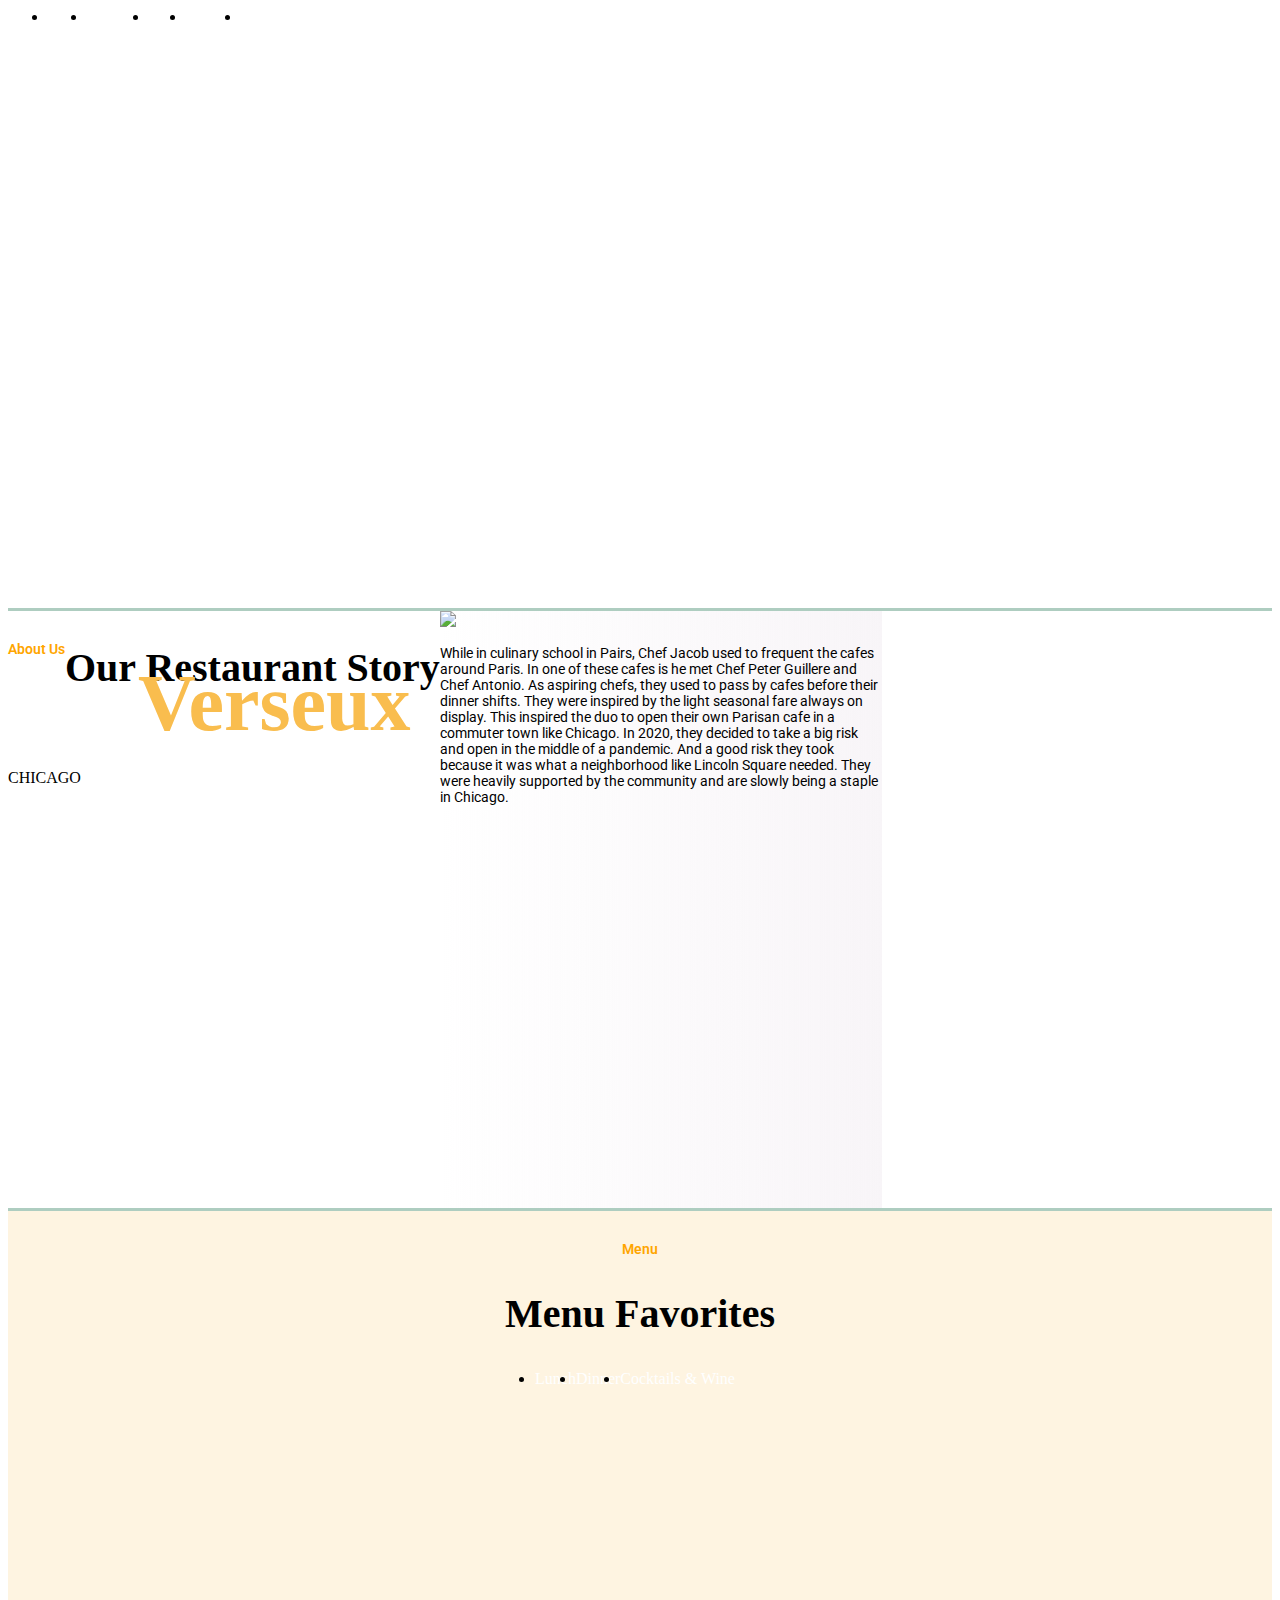
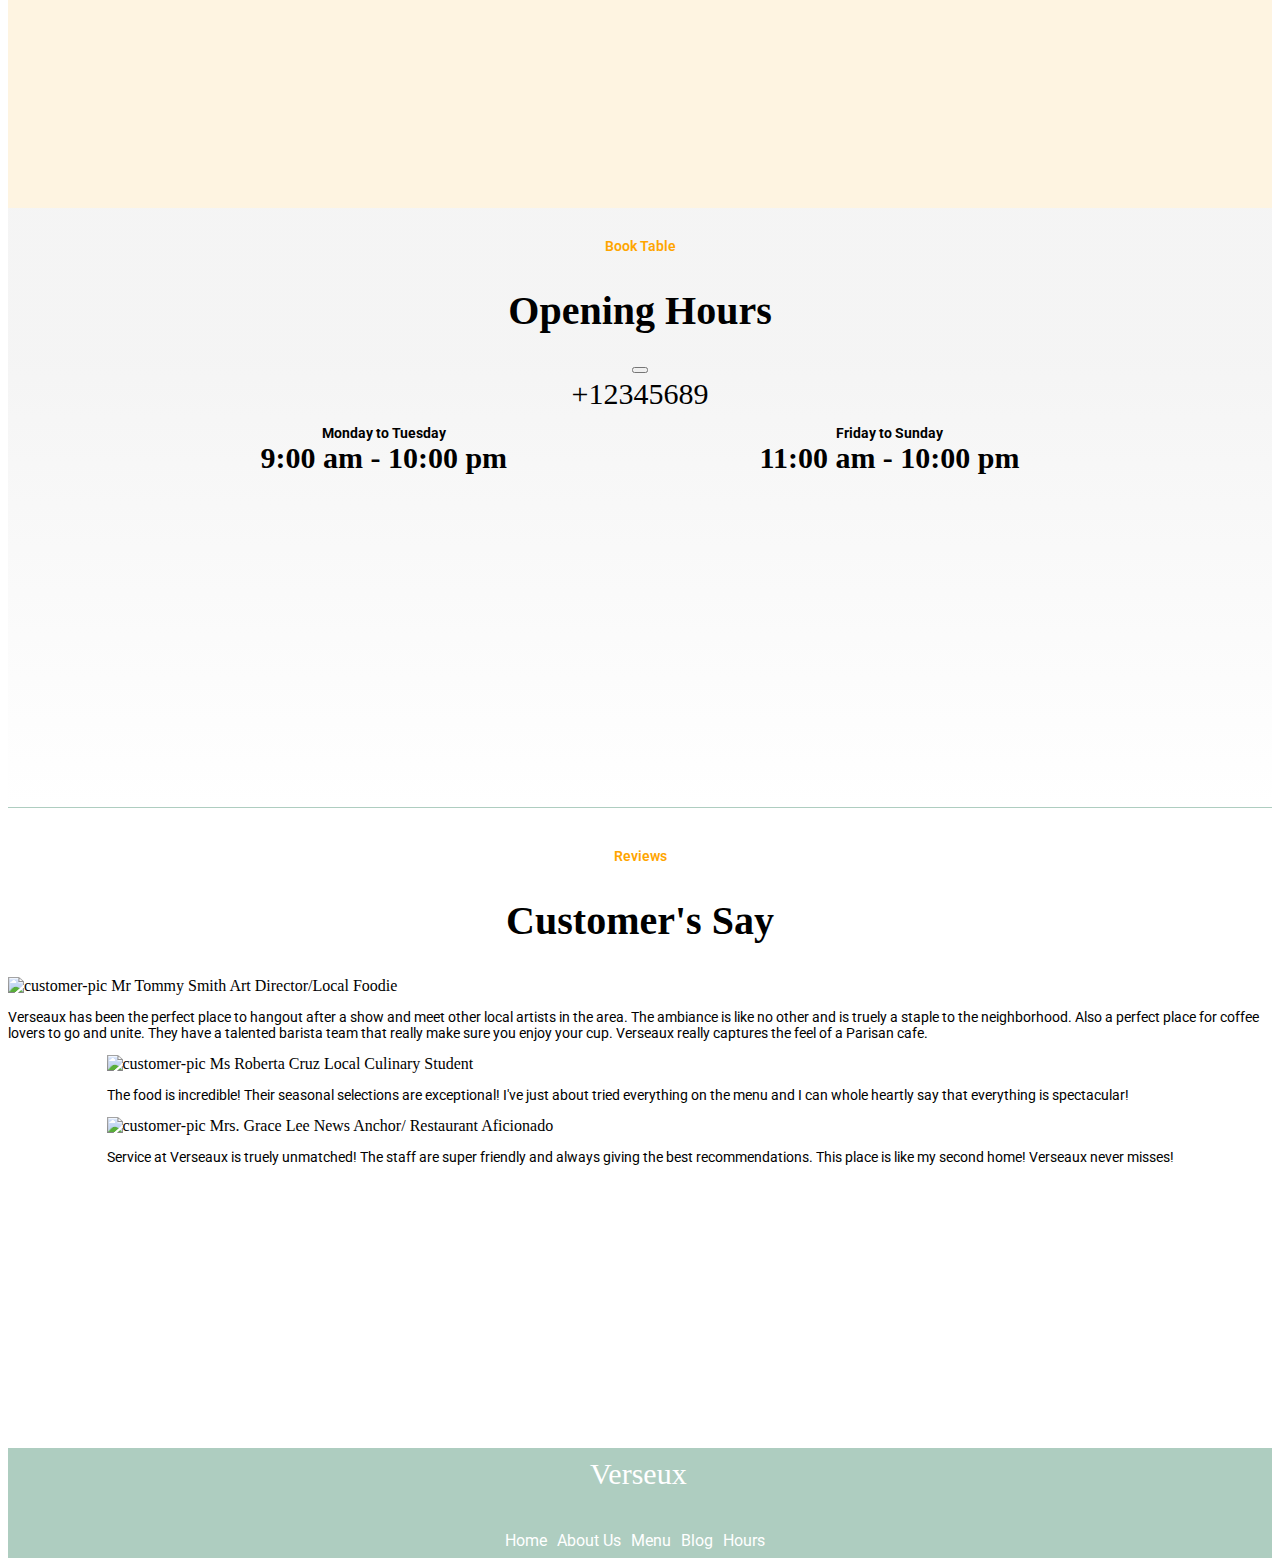
==== index.html @ b82cb60d "Add files via upload" ====
<!DOCTYPE html>
<html lang="en">
    <head>
        <meta charset="utf-8">
        <script src="https://kit.fontawesome.com/59c032d6c4.js" crossorigin="anonymous"></script>
        <link rel="stylesheet" href="Restaurant.css"/>
        <link rel="preconnect" href="https://fonts.googleapis.com">
        <link rel="preconnect" href="https://fonts.gstatic.com" crossorigin>
        <link href="https://fonts.googleapis.com/css2?family=Lato&family=Playfair+Display:ital@1&family=Roboto&display=swap" rel="stylesheet">
        <link rel="preconnect" href="https://fonts.googleapis.com">
        <link rel="preconnect" href="https://fonts.gstatic.com" crossorigin>
        <link href="https://fonts.googleapis.com/css2?family=Playfair+Display:ital@1&display=swap" rel="stylesheet">
    </head>
<body>
    <!--NAV BAR-->
    <!--MAIN-->
    <main id="main">
        <div class="navbar">
            <ul>
                <li><a href="#main">Home</a></li>
                <li><a href="#section2">About Us</a></li>
                <li><a href="#section3">Menu</a></li>
                <li><a href="#section5">Reviews</a></li>
                <li id="home"><a href="#section4">Hours</a></li>
            </ul>
        </div>
        <section>
            <h1> Verseux</h1>
            <div>CHICAGO</div>
        </section>
        
    </main>
    <!--SECTION 2-->
    <section class="section2" id="section2">
        <span class="section-titles" id="about-us">About Us</span>
        <h2>Our Restaurant Story</h2>
        <div>
            <div>
                <div><img src="chefs.jpg"></div>
            </div>
            <div>    
                <p>While in culinary school in Pairs, Chef Jacob used to frequent the cafes around Paris. In one of these cafes is he
                    met Chef Peter Guillere and Chef Antonio. As aspiring chefs, they used to pass by cafes before their dinner shifts. 
                    They were inspired by the light seasonal fare always on display. This inspired the duo to open their own Parisan cafe in a commuter town like Chicago. 
                    In 2020, they decided to take a big risk and open in the middle of a pandemic. And a good risk they took because it was what a neighborhood like
                    Lincoln Square needed. They were heavily supported by the community and are slowly being a staple in Chicago.  </p>
            </div>
        </div>
    </section>
    <!--SECTION 3-->
    <section class="section3" id="section3">
        <span class="section-titles">Menu</span>
        <h2>Menu Favorites</h2>
        <div class="menu-div">
            <ul>
                <li><a href="#">Lunch</a></li>
                <li><a href="#">Dinner</a></li>
                <li><a href="#">Cocktails & Wine</a></li>
            </ul>
        </div>
        <div class="pic-div">
            <div id="pic1"></div>
            <div id="pic2"></div>
            <div id="pic3"></div>
            <div id="pic4"></div>
            <div id="pic5"></div>
            <div id="pic6"></div>
            <div id="pic7"></div>
            <div id="pic8"></div>
        </div>
    </section>
    
    <!--SECTION 4-->
    <section class="section4" id="section4">
        <div class="section4div1">
            <span class="section-titles">Book Table</span>
            <h2>Opening Hours</h2>
            <button><i class="fa-solid fa-phone"></i></button>
            <span>+12345689</span>
        </div>
        <div class="section4div2">
            <div class="section4smalldiv">
                <span class="open-days">Monday to Tuesday</span>
                <span class="open-times">9:00 am - 10:00 pm</span>
            </div>
            <div class="section4smalldiv">
                <span class="open-days">Friday to Sunday</span>
                <span class="open-times">11:00 am - 10:00 pm</span>
            </div>
        </div>
    </section>
    <!--SECTION 5-->
    <section class="section5" id=section5>
        <span class="section-titles">Reviews</span>
        <h2>Customer's Say</h2>
        <div class="tommy">    
            <img src="customer review.jpg" alt="customer-pic">
            <span>Mr Tommy Smith</span>
            <span>Art Director/Local Foodie</span>
            <div>
                <i class="fa-solid fa-star"></i>
                <i class="fa-solid fa-star"></i>
                <i class="fa-solid fa-star"></i>
                <i class="fa-solid fa-star"></i>
                <i class="fa-solid fa-star-half"></i>
            </div>
            <p>Verseaux has been the perfect place to hangout after a show and meet other local artists in the area. The ambiance is like no other and is truely a staple to the neighborhood. Also a perfect place for coffee lovers to go and unite. They have a talented barista team that really make sure you enjoy your cup. Verseaux really captures the feel of a Parisan cafe.</p>
        </div>
        <div class="doubleReview">
            <div class="roberta">
                <img src="roberta.jpg" alt="customer-pic">
                <span>Ms Roberta Cruz</span>
                <span>Local Culinary Student</span>
                <div>
                    <i class="fa-solid fa-star"></i>
                    <i class="fa-solid fa-star"></i>
                    <i class="fa-solid fa-star"></i>
                    <i class="fa-solid fa-star"></i>
                </div>
                <p>The food is incredible! Their seasonal selections are exceptional! I've just about tried everything on the menu and I can whole heartly say that everything is spectacular!</p>
            </div>
            <div class="grace">
                <img src="grace.jpg" alt="customer-pic">
                <span>Mrs. Grace Lee</span>
                <span>News Anchor/ Restaurant Aficionado</span>
                <div>
                    <i class="fa-solid fa-star"></i>
                    <i class="fa-solid fa-star"></i>
                    <i class="fa-solid fa-star"></i>
                    <i class="fa-solid fa-star"></i>
                    <i class="fa-solid fa-star"></i>
                </div>
                <p>Service at Verseaux is truely unmatched! The staff are super friendly and always giving the best recommendations. This place is like my second home! Verseaux never misses!</p>
            </div>
        </div>
    </section>
    <!--FOOTER-->
    <footer>
        <div>Verseux</div>
        <div>
            <i class="fa-brands fa-facebook-square"></i>
            <i class="fa-brands fa-instagram"></i>
            <i class="fa-brands fa-twitter"></i>
        </div>
        <ul>
            <li><a href="#main">Home</a></li>
            <li><a href="#section2">About Us</a></li>
            <li><a href="#section3">Menu</a></li>
            <li><a href ="#section5">Blog</a></li>
            <li><a href="#section4">Hours</a></li>
        </ul>
    </footer>

<script src="main.js"></script>
</body>

</html>
---- Restaurant.css ----
*{
    box-sizing: border-box;
}

/*///////////////////////////////////
NAV BAR
//////////////////////////////////*/


nav{
    display:flex;
    justify-content:flex-end;
    background:rgb(174, 205, 192);
    height:25px;
}
ul{
    display:flex;
    justify-content:flex-end;
    margin:0 50px 0 0;
}
nav>ul>li{
    list-style-type:none;
    padding:0 20px;
    font-family:"roboto";
}
a:link{
    text-decoration: none;
    color:white;
}
a:visited{
    color:white;
}
a:hover{
    color:rgb(245, 204, 128);
}
/*///////////////////////////////////////
MAIN SECTION
///////////////////////////////////////*/
main{
    height:600px;
    width:100%;
}
main>div{
    display:flex;
    flex-direction: row;
    height:100%;
}
main>div>div{
    width:25%;
    background:
    linear-gradient(to right,rgba(255,255,255,1),rgba(248, 245, 248,1) 90%)
}
main>div>div:nth-of-type(2){
    background: 
    linear-gradient(to left, rgba(19, 21, 32, 0), rgba(248, 245, 248, 1) 100%),
    url('shrimp.jpg'); 
    background-size:cover;
    height:100%;
    width:75%;
}
h1{
    margin: 50px 0 20px 130px;
    font-size:80px;
    width: 300px;
    color:rgb(249, 189, 78);
    position:relative;
}
.searchBox{
    width: 150px;
    height:30px;
    border:rgb(174, 205, 192) solid;
    position:absolute;
    margin:30px 0 0 200px;
    background-color: white;
    display:flex;
}
.searchBox>img{
    width:20px;
    height:20px;
    margin:4px 0 0 2px;
}
div>section>input{
    border:none;
    outline:none;
    width: 100px;
    margin:0 0 15px 0;
    height:25px;
}
main>div>div>div{
    border:yellow solid;
}


/*///////////////////////////////////
SECTION 2
///////////////////////////////////*/


body>section:nth-of-type(1){
    display:flex;
    flex-direction:row;
    height:600px;
    border-top:rgb(174, 205, 192) solid 3px;
}
.section2>div:nth-of-type(1){
    width:35%;
    background: 
    linear-gradient(to right, rgba(91, 91, 91,0),rgba(248, 245, 248,1) 100%),
    url("chef.jpg");
    background-size:cover;
    height:100%;
}
.section2>div:nth-of-type(2){
    width:50%;
    background:
    linear-gradient(to left, rgba(255,255,255),rgba(248, 245, 248,1) 100%);
    display: flex;
    flex-direction: column;
}
.section-titles{
    color:orange;
    font-family:"roboto";
    font-size:14px;
    font-weight:600;
}
#about-us{
    margin:30px 0 0 0;
}
h2{
    font-size:40px;
}
p{
    font-family:"roboto";
    font-size:14px;
}
.section2button{
    background:rgb(248, 142, 56);
    outline:none;
    border:none;
    width:150px;
    height:30px;
    color:white;
    border-radius:4px;
}


/*////////////////////////////
SECTION 3----ORDER ONLINE
/////////////////////////////*/


.section3{
    display:flex;
    flex-direction:column;
    height:600px;
    border-top:rgb(174, 205, 192) solid 3px;
    align-items:center;
    padding:30px 0 0 0;
    padding:0;
    margin:0;
    overflow:hidden;
    position:relative;
    background: rgb(254, 244, 225);
}
.section3>span{
    margin:30px 0 0 0;
}
.arrow {
    position:absolute;
    top:45%; 
    font-size: 70px;
    font-weight: bold;
    color:orange;
    cursor:pointer;
    left:.5%;
    z-index:1;
}
.arrow:nth-of-type(3){
    left:98%;
    text-align: right;
}
.section3>section{
    width: 98%;
    height:250px;
    background:rgb(255, 254, 254);
    margin:10px 0;
    display: flex;
    justify-content: left;
    overflow-x:auto;
    padding:15px 0;
}
#div-list::-webkit-scrollbar{
    display:none;
}
.section3>section>div{
    min-width:330px;
    height:200px;
    position:relative;
    margin:10px 20px;
    transition:0.5s;
}
#div01>img, #div02>img, #div03>img, #div04>img, #div05>img,
#div06>img, #div07>img{
    width:330px;
    height:200px;
}


/*///////////////////////////////
SECTION 4 ---HOURS
///////////////////////////////*/


.section4{
    height:600px;
    border-bottom:rgb(174, 205, 192) 1px solid;
    background:
    linear-gradient(to top, rgba(244, 244, 244, 0), rgba(244,244,244,.95) 75%),
    url("cafe ppl2.jpg") no-repeat;
    background-size:cover;
}
.section4>div:nth-of-type(1){
    display:flex;
    flex-direction:column;
    align-items:center;
    padding:30px 0 0 0;
}
.section4div1>span:nth-of-type(2){
    color:black;
    font-size:30px;
    font-weight:900px;
    margin:4px 0;
}
.section4div2{
    display:flex;
    flex-direction:row;
    justify-content:space-evenly;
    margin:10px 0 0 0;
}
.section4div2{
    display:flex;
}
.section4smalldiv{
    display:flex;
    flex-direction:column;
    align-items:center
}
.open-days{
    font-family:"roboto";
    font-size:14px;
    color:black;
    font-weight: bold;
}
.open-times{
    font-size:30px;
    font-weight:bold;
    color:black;
}


/*/////////////////////////////////
SECTION 5 ---CUSTOMER REVIEW
//////////////////////////////////*/


.section5{
    height:600px;
    display:flex;
    flex-direction:column;
    align-items:center;
    margin:40px 0 0 0;
}
.section5>img{
    width: 135px;
    height:125px;
    border-radius: 50%;
}
.section5>span:nth-of-type(2){
    font-family:"roboto";
    font-size:25px;
    font-weight:550;
    margin:15px 0 0 0;
}
.section5>span:nth-of-type(3){
    font-family:"roboto";
    color:grey;
    margin:0 0 20px 0;
}
/*//////////////////////////////////
FOOTER
//////////////////////////////////*/
footer{
    height:110px;
    width:100%;
    background:rgb(174, 205, 192);
    display: flex;
    align-items: center;
    justify-content: center;
    flex-direction:column;
}
footer>div{
    width:100px;
    color:white;
    font-size: 30px;
    margin: 0 0 20px 0;
}
footer>ul{
    display:flex;
    flex-direction:row;
    color:white;
}
footer>ul>li{
    list-style-type:none;
    margin: 0 5px;
    font-family: "roboto";
}
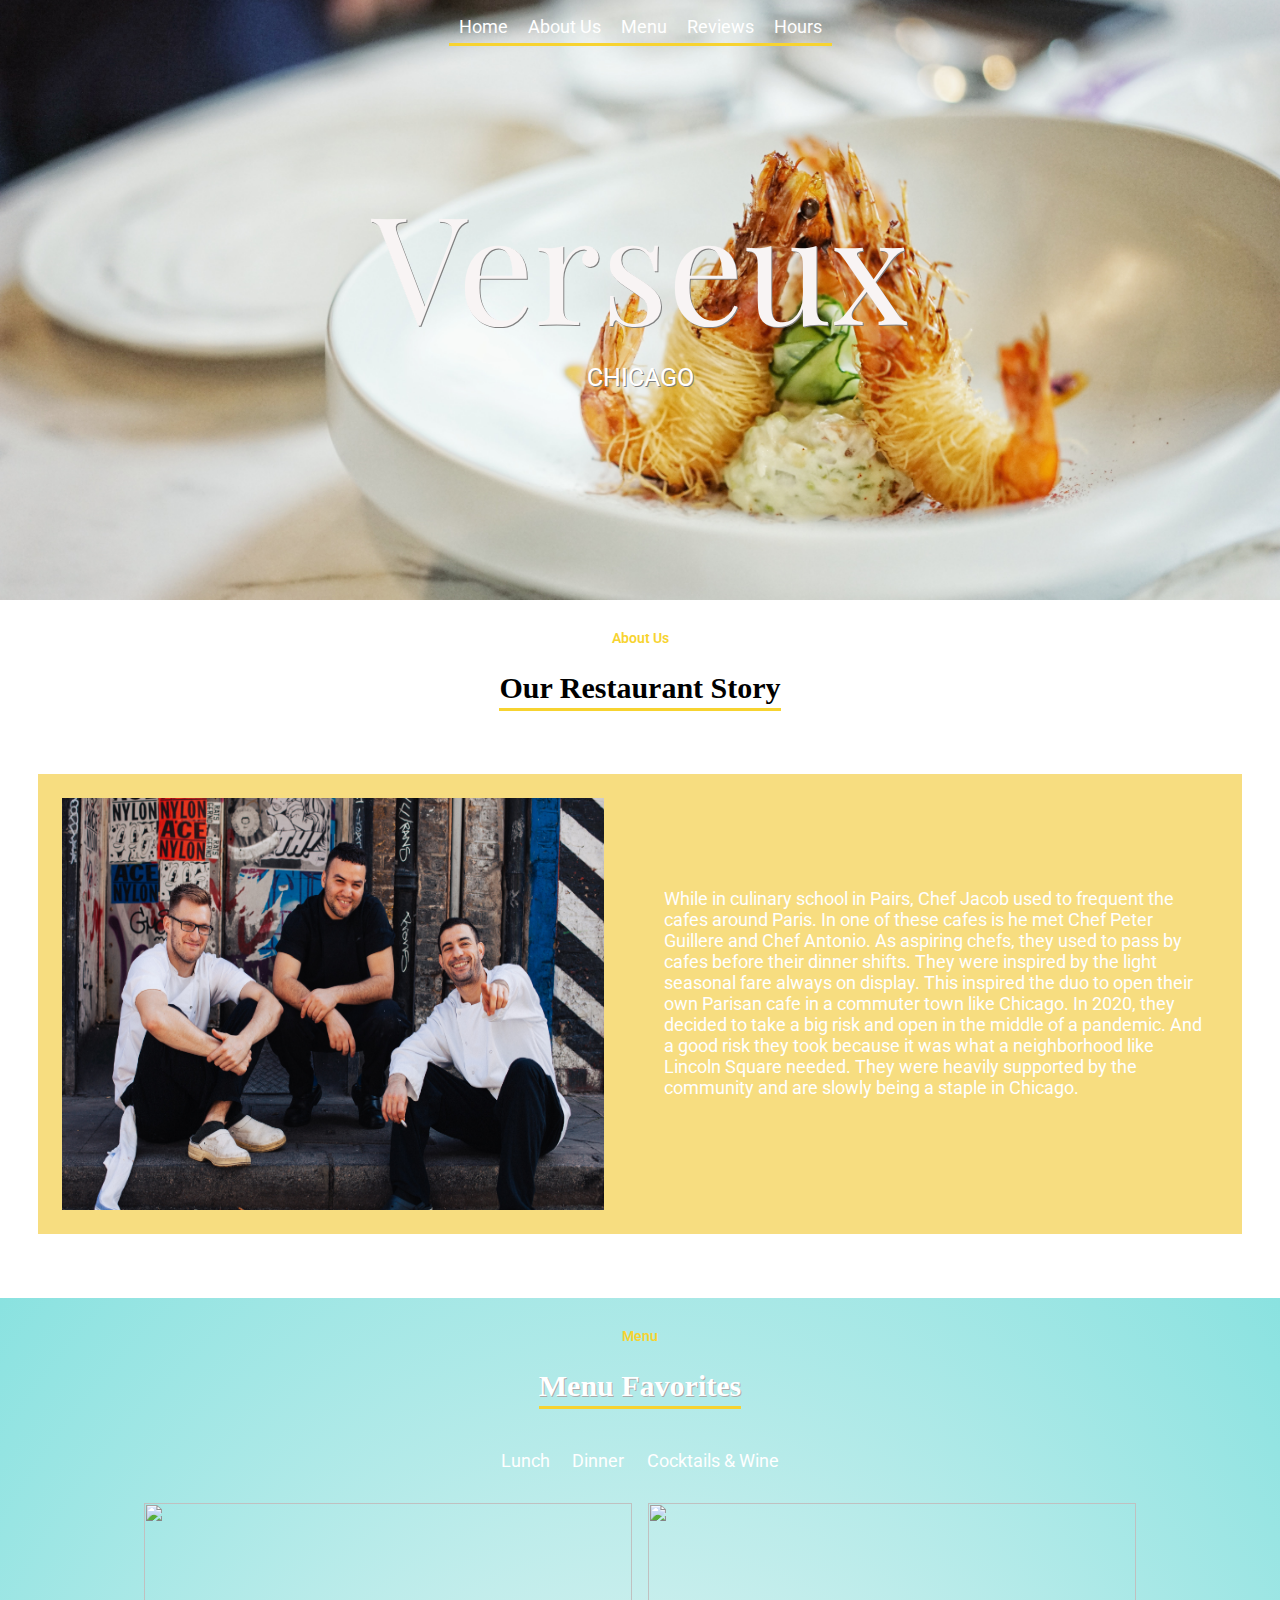
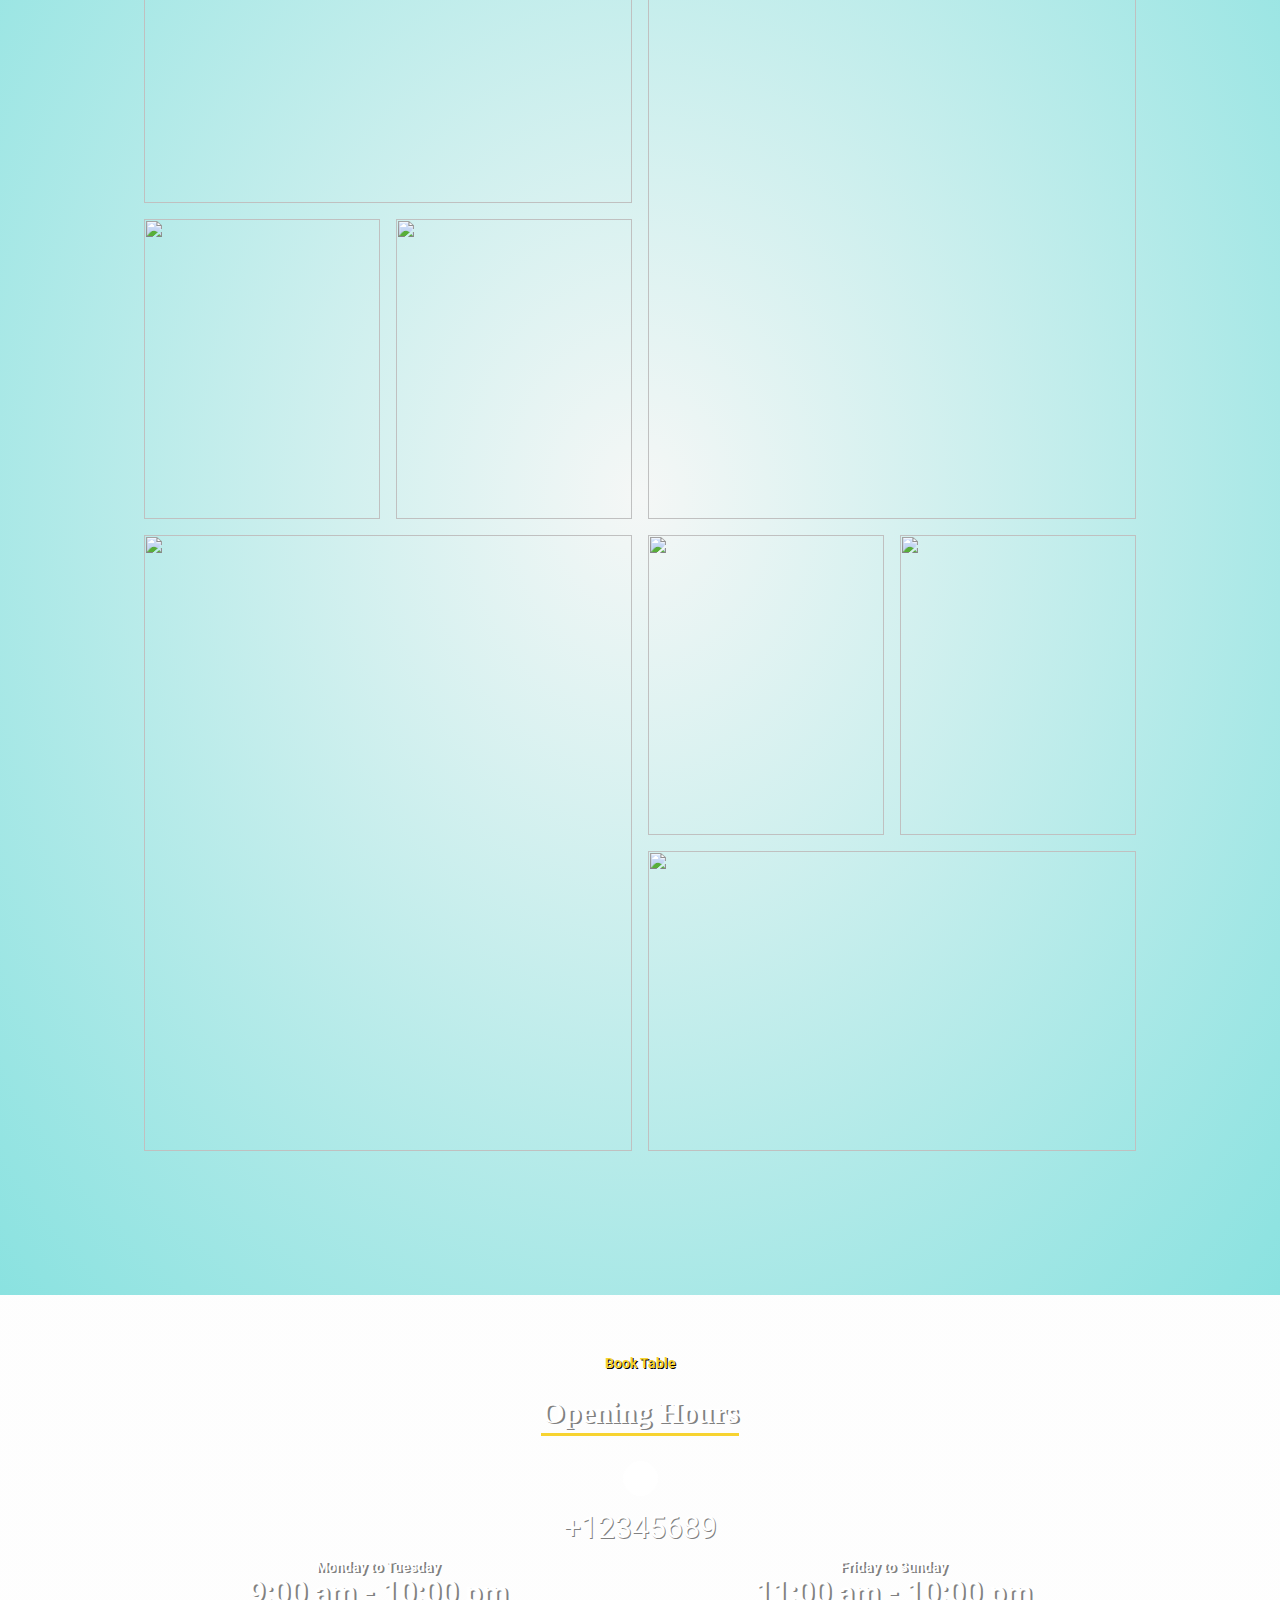
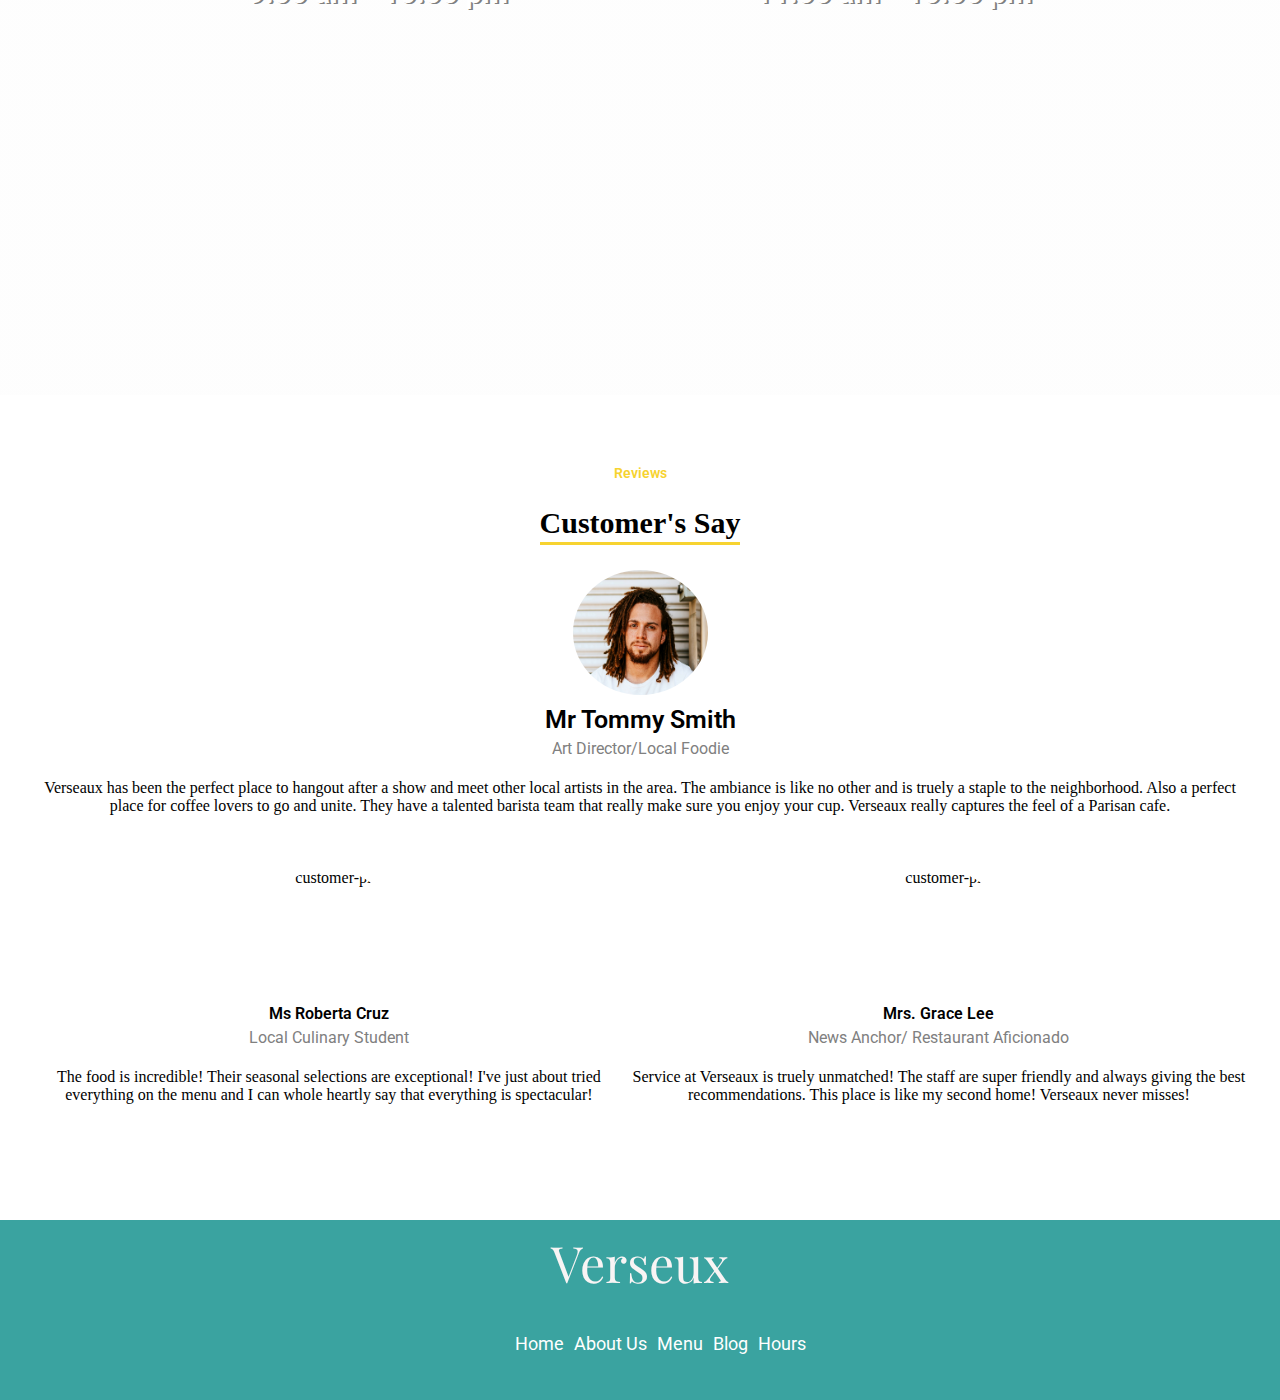
==== commit 0f24e59c: "FINAL VERSION" ====
--- a/index.html
+++ b/index.html
@@ -2,52 +2,56 @@
 <html lang="en">
     <head>
         <meta charset="utf-8">
-        <script src="https://kit.fontawesome.com/59c032d6c4.js" crossorigin="anonymous"></script>
-        <link rel="stylesheet" href="Restaurant.css"/>
+        <!-- external style sheet -->
+        <link rel="stylesheet" href="main.css"/>
+        <!-- media query -->
+        <meta name="viewport" content="width=device-width, initial-scale=1">
+        <!-- external fonts -->
         <link rel="preconnect" href="https://fonts.googleapis.com">
         <link rel="preconnect" href="https://fonts.gstatic.com" crossorigin>
         <link href="https://fonts.googleapis.com/css2?family=Lato&family=Playfair+Display:ital@1&family=Roboto&display=swap" rel="stylesheet">
         <link rel="preconnect" href="https://fonts.googleapis.com">
         <link rel="preconnect" href="https://fonts.gstatic.com" crossorigin>
         <link href="https://fonts.googleapis.com/css2?family=Playfair+Display:ital@1&display=swap" rel="stylesheet">
+        <script src="https://kit.fontawesome.com/59c032d6c4.js" crossorigin="anonymous"></script>
     </head>
 <body>
     <!--NAV BAR-->
     <!--MAIN-->
-    <main id="main">
-        <div class="navbar">
-            <ul>
-                <li><a href="#main">Home</a></li>
-                <li><a href="#section2">About Us</a></li>
-                <li><a href="#section3">Menu</a></li>
-                <li><a href="#section5">Reviews</a></li>
-                <li id="home"><a href="#section4">Hours</a></li>
-            </ul>
+    <main>
+        <nav>
+            <div class="openMenu"><i class="fa fa-bars"></i></div>
+            <div class="mainMenu">
+                <ul>
+                    <li class="clickli"><a href="#main">Home</a></li>
+                    <li class="clickli"><a href="#section2">About Us</a></li>
+                    <li class="clickli"><a href="#section3">Menu</a></li>
+                    <li class="clickli"><a href="#section5">Reviews</a></li>
+                    <li class="clickli"><a href="#section4">Hours</a></li>
+                    <div class="closeMenu"><i class="fa fa-times"></i></div>
+                </ul>
+            </div>
+        </nav>
+        <div>
+            <h1> Verseux</h1>
+            <span>CHICAGO</span>
         </div>
-        <section>
-            <h1> Verseux</h1>
-            <div>CHICAGO</div>
-        </section>
-        
     </main>
-    <!--SECTION 2-->
+    <!--SECTION 2/ABOUT-->
     <section class="section2" id="section2">
         <span class="section-titles" id="about-us">About Us</span>
         <h2>Our Restaurant Story</h2>
         <div>
-            <div>
-                <div><img src="chefs.jpg"></div>
-            </div>
-            <div>    
-                <p>While in culinary school in Pairs, Chef Jacob used to frequent the cafes around Paris. In one of these cafes is he
-                    met Chef Peter Guillere and Chef Antonio. As aspiring chefs, they used to pass by cafes before their dinner shifts. 
-                    They were inspired by the light seasonal fare always on display. This inspired the duo to open their own Parisan cafe in a commuter town like Chicago. 
-                    In 2020, they decided to take a big risk and open in the middle of a pandemic. And a good risk they took because it was what a neighborhood like
-                    Lincoln Square needed. They were heavily supported by the community and are slowly being a staple in Chicago.  </p>
-            </div>
+            <img src="chefs.jpg">   
+            <p>While in culinary school in Pairs, Chef Jacob used to frequent the cafes around Paris. In one of these cafes is he
+                met Chef Peter Guillere and Chef Antonio. As aspiring chefs, they used to pass by cafes before their dinner shifts. 
+                They were inspired by the light seasonal fare always on display. This inspired the duo to open their own Parisan cafe in a commuter town like Chicago. 
+                In 2020, they decided to take a big risk and open in the middle of a pandemic. And a good risk they took because it was what a neighborhood like
+                Lincoln Square needed. They were heavily supported by the community and are slowly being a staple in Chicago.  
+            </p>
         </div>
     </section>
-    <!--SECTION 3-->
+    <!--SECTION 3/MENU GRID-->
     <section class="section3" id="section3">
         <span class="section-titles">Menu</span>
         <h2>Menu Favorites</h2>
@@ -59,18 +63,18 @@
             </ul>
         </div>
         <div class="pic-div">
-            <div id="pic1"></div>
-            <div id="pic2"></div>
-            <div id="pic3"></div>
-            <div id="pic4"></div>
-            <div id="pic5"></div>
-            <div id="pic6"></div>
-            <div id="pic7"></div>
-            <div id="pic8"></div>
+            <img class="image-grid-col-2" src="shrimp-plate.jpg">
+            <img class="image-grid-col-2 image-grid-row-2" src="3cocktails.jpg">
+            <img class="" src="tuna2.jpg">
+            <img class="" src="cocktails.jpg">
+            <img class="image-grid-col-2 image-grid-row-2" src="salmon.jpg">
+            <img class="" src="salad.jpg">
+            <img class="" src="pink cocktail2.jpg">
+            <img class="image-grid-col-2" src="procu.jpg">
         </div>
     </section>
     
-    <!--SECTION 4-->
+    <!--SECTION 4 HOURS-->
     <section class="section4" id="section4">
         <div class="section4div1">
             <span class="section-titles">Book Table</span>
@@ -89,7 +93,7 @@
             </div>
         </div>
     </section>
-    <!--SECTION 5-->
+    <!--SECTION 5 CUSTOMER REVIEW-->
     <section class="section5" id=section5>
         <span class="section-titles">Reviews</span>
         <h2>Customer's Say</h2>
@@ -136,7 +140,7 @@
     </section>
     <!--FOOTER-->
     <footer>
-        <div>Verseux</div>
+        <h1>Verseux</h1>
         <div>
             <i class="fa-brands fa-facebook-square"></i>
             <i class="fa-brands fa-instagram"></i>
--- a/main.css
+++ b/main.css
@@ -0,0 +1,641 @@
+*{
+    box-sizing: border-box;
+}
+html{
+    scroll-behavior: smooth;
+}
+body{
+    margin:0;
+    padding:0;
+}
+
+/*///////////////////////////////////
+NAV BAR
+//////////////////////////////////*/
+
+
+nav{
+    display:flex;
+    justify-content: center;
+    background:transparent;
+    height:auto;
+    width:100%;
+}
+nav>div>ul{
+    display:flex;
+    justify-content:space-around;
+    border-bottom:#F7D330 solid 3px;
+    height:30px;
+    width:fit-content;
+    padding-left:0;
+}
+nav>div>ul>li{
+    list-style-type:none;
+    font-family:"roboto";
+    font-size: 18px;
+    margin: 0 10px;
+}
+a:link{
+    text-decoration: none;
+    color:white;
+}
+a:visited{
+    color:white;
+}
+a:hover{
+    color:#F7D330;
+}
+.openMenu, .closeMenu{
+    display:none;
+}
+@media screen and (max-width:480px){
+    nav{
+        position: fixed;
+        width: 100%; 
+        background:#F7D330;
+        height:40px;
+    }
+    .mainMenu>ul{
+        display: flex;
+        flex-direction: column;
+        width:100%;
+        text-align: center;
+        height: auto;
+        margin: 4px 0;
+    }
+    .mainMenu{
+        max-height:300px;
+        position:absolute;
+        display:flex;
+        justify-content: space-around;
+        background:#F7D330;
+        width:100%;
+        display:none;
+    }
+    .closeMenu{
+        display: block;
+    }
+    .openMenu{
+        display: block;
+        position:absolute;
+        right: 30px;
+        top:6px;
+        font-size: 25px;
+        height:auto;
+    }
+}
+
+
+/*///////////////////////////////////////
+MAIN SECTION
+///////////////////////////////////////*/
+main{
+    height:600px;
+    width:100%;
+    background: url('shrimp.jpg'); 
+    background-size:cover;
+}
+main>div{
+    height:auto;
+    display:flex;
+    flex-direction: column;
+    justify-content: center;
+    align-items: center;
+    text-align: center;
+}
+main>div>h1{
+    font-size:150px;
+    width: auto;
+    height:auto;
+    color:rgb(248, 244, 244);
+    font-family: "Playfair Display";
+    font-weight:200;
+    text-shadow: 1px 1px grey;
+    animation: fadeIn linear 2s;
+  -webkit-animation: fadeIn linear 2s;
+  -moz-animation: fadeIn linear 2s;
+  -o-animation: fadeIn linear 2s;
+  -ms-animation: fadeIn linear 2s;
+}
+main>div>span{
+    color:white;
+    font-family:"roboto";
+    text-shadow: 1px 1px grey;
+    font-size:25px;
+    position:absolute;
+    margin: 18% 0 0 0;
+}
+
+@keyframes fadeIn {
+0% {opacity:0;}
+100% {opacity:1;}
+}
+
+@-moz-keyframes fadeIn {
+0% {opacity:0;}
+100% {opacity:1;}
+}
+
+@-webkit-keyframes fadeIn {
+0% {opacity:0;}
+100% {opacity:1;}
+}
+
+@-o-keyframes fadeIn {
+0% {opacity:0;}
+100% {opacity:1;}
+}
+
+@-ms-keyframes fadeIn {
+0% {opacity:0;}
+100% {opacity:1;}
+}
+
+
+@media (min-width:661px) and (max-width:930px) {
+    main>div>span{
+        margin:25% 0 0 0;
+    }
+}
+@media screen and (max-width:900px) {
+    main{
+        background:url('shrimp2.jpg');
+        background-size: cover;
+    }
+}
+@media screen and (max-width:700px) {
+    main{
+        background:url('shrimp3.jpg');
+        background-size: cover;
+    }
+}
+@media screen and (max-width:480px) {
+    main{
+        background:url('shrimp4.jpg');
+        background-size: cover;
+    }
+}
+@media (min-width:431px) and (max-width:660px){
+    main>div>h1{
+        font-size: 100px;
+        margin-top:25%;
+    }
+    main>div>span{
+        margin: 40% 0 0 0;
+    }
+}
+@media screen and (max-width:430px){
+    main>div>h1{
+        font-size:80px;
+        margin-top: 45%;
+    }
+    main>div>span{
+        margin-top: 70%;
+    }
+}
+
+
+/*///////////////////////////////////
+SECTION 2       ABOUT US
+///////////////////////////////////*/
+
+.section-titles{
+    color:#F7D330;
+    font-family:"roboto";
+    font-size:14px;
+    font-weight:600;
+    margin-top:30px;
+    text-align: center;
+}
+.section2{
+    display:flex;
+    flex-direction: column;
+    align-items: center;
+    height:auto;
+    width:100%;
+}
+h2{
+    font-size:30px;
+    padding-bottom: 3px;
+    border-bottom:#F7D330 solid 3px;
+    text-align: center;
+}
+.section2>div{
+    display: flex;
+    margin: 3% 3% 5% 3%;
+    background:#f7DD80;
+    height:auto;
+}
+.section2>div>img{
+    width:590px;
+    height:460px;
+    padding:2%;
+}
+.section2>div>p{
+    font-family:"roboto";
+    font-size:18px;
+    color:white;
+    padding: 8% 3% 0 3%;
+}
+@media (min-width:941px) and (max-width:1095px){
+    .section2>div{
+        display: flex;
+        flex-direction: column;
+        align-items: center;
+        height:auto;
+        width:auto;
+        text-align: center;
+    }
+    .section2>div>p{
+        padding:0 10%;
+        text-align: center;
+        margin-bottom:3%;
+    }
+    .section2>div>img{
+        width:450px;
+        height:310px;
+        padding:10px 5px 0 5px;
+    }
+}
+    @media (min-width:551px) and (max-width:940px){
+        .section2>div{
+            display: flex;
+            flex-direction: column;
+            align-items: center;
+            height:auto;
+            width:auto;
+        }
+        .section2>div>p{
+            padding:0 10%;
+            text-align: center;
+        }
+        .section2>div>img{
+            width:450px;
+            height:310px;
+            padding:10px 5px 0 5px;
+        }
+        .section2>div>{
+            text-align: center;
+        }
+    }
+        @media screen and (max-width: 550px){
+            .section2>div{
+                display: flex;
+                flex-direction: column;
+                align-items: center;
+                height:auto;
+                width:auto;
+                text-align: center;
+            }
+            .section2>div>img{
+                width:330px;
+                height:250px;
+            }
+            .section2>div>p{
+                padding-top: 0;
+            }
+        }
+
+/*////////////////////////////
+SECTION 3----MENU
+/////////////////////////////*/
+.section3{
+    height:auto;
+    background: 
+    radial-gradient(rgb(245, 247, 246),rgb(138,226,224) 100%);
+    display:flex;
+    flex-direction: column;
+    align-items: center;
+    width:100%;
+}
+.section3>h2{
+    text-align: center;
+    color:white;
+    text-shadow: 1px 1px rgb(171, 171, 171);
+    border-bottom:#F7D330 solid 3px;
+}
+.menu-div>ul{ 
+    padding-left:0;
+    width:300px;
+    text-align: center;
+    display:flex;
+    justify-content: space-around;
+}
+.menu-div>ul>li{
+    list-style-type: none;
+    font-size:18px;
+    height:auto;
+    font-family:"roboto";
+}
+.pic-div{
+    --gap:16px;
+    --num-cols:4;
+    --row-height:300px;
+    box-sizing: border-box;
+    padding:var(--gap);
+    display:grid;
+    grid-template-columns: repeat(var(--num-cols),1fr);
+    grid-auto-rows:var(--row-height);
+    gap:var(--gap);
+    width:80%;
+    height:auto;
+    margin-bottom: 10%;
+}
+.pic-div>img{
+    width: 100%;
+    height: 100%;
+    object-fit: cover;
+}
+.pic-div>img:hover{
+    opacity:85%;
+    transition:opacity 0s;
+}
+.image-grid-col-2{
+    grid-column: span 2;
+}
+.image-grid-row-2{
+    grid-row: span 2;
+}
+@media (min-width:491px) and (max-width:850px) {
+    .pic-div{
+        --num-cols:2;
+        --row-height: 250px;
+    }
+}
+    @media screen and (max-width:490px) {
+        .pic-div{
+            --num-cols:2;
+            --row-height: auto;
+        }
+    }
+
+
+
+/*///////////////////////////////
+SECTION 4 ---HOURS
+///////////////////////////////*/
+
+
+.section4{
+    height:700px;
+    background:
+    linear-gradient(to bottom, rgba(244, 244, 244, 0), rgba(244,244,244,.15) 0%),
+    url("tables1.jpg") no-repeat;
+    background-size:cover;
+    width:100%;
+}
+.section4div1>span{
+    text-shadow: 1px 1px rgb(0, 0, 0);
+}
+.section4>div>h2{
+    border-bottom:#F7D330 3px solid;
+    text-shadow: 2px 1px grey;
+    color:white;
+}
+.section4div1>button{
+    height:35px;
+    width:35px;
+    background:white;
+    border:none;
+    border-radius: 50%;
+    margin-bottom: 10px;;
+}
+.section4div1>button:hover{
+    color:#F7D330;
+}
+.section4>div:nth-of-type(1){
+    display:flex;
+    flex-direction:column;
+    align-items:center;
+    padding:30px 0 0 0;
+}
+.section4div1>span:nth-of-type(2){
+    font-size:30px;
+    font-weight:900px;
+    margin:4px 0;
+    font-family: "roboto";
+    text-shadow: 1px 1px grey;
+    color:white;
+}
+.section4div2{
+    display:flex;
+    flex-direction:row;
+    justify-content:space-evenly;
+    margin:10px 0 0 0;
+}
+.section4div2{
+    display:flex;
+}
+.section4smalldiv{
+    display:flex;
+    flex-direction:column;
+    align-items:center;
+}
+.open-days{
+    font-family:"roboto";
+    font-size:14px;
+    font-weight: bold;
+    text-shadow: 2px 1px grey;
+    color:white;
+}
+.open-times{
+    font-size:30px;
+    font-weight:bold;
+    font-family: "roboto";
+    text-shadow: 2px 1px grey;
+    color:white;
+}
+@media screen and (max-width:730px){
+    .section4{
+        background:
+        linear-gradient(to bottom, rgba(244, 244, 244, 0), rgba(244,244,244,.15) 0%),
+        url('tables2.jpg');
+        background-size:cover;
+    }
+}
+@media screen and (max-width:615px){
+    .open-times{
+        font-size: 25px;
+    }
+}
+    @media screen and (max-width:480px){
+        .section4{
+            background:
+            linear-gradient(to bottom, rgba(244, 244, 244, 0), rgba(244,244,244,.15) 0%),
+            url('tables4.jpg');
+            background-size:cover;
+        }
+        .section4div2{
+            display: flex;
+            flex-direction: column;
+        }
+        .section4smalldiv{
+            margin:20px 0;
+        }
+        .section4smalldiv>span{
+            font-size: 27px;
+            text-shadow: 1px 1px black;
+        }
+    }
+
+
+/*/////////////////////////////////
+SECTION 5 ---CUSTOMER REVIEW
+//////////////////////////////////*/
+
+
+.section5{
+    height:auto;
+    display:flex;
+    flex-direction:column;
+    align-items:center;
+    margin:40px 0 0 0;
+    width: auto;
+}
+.section5>h2{
+    padding-bottom:2px;
+    border-bottom:#F7D330 3px solid;
+}
+.tommy, .roberta, .grace{
+    display:flex;
+    flex-direction: column;  
+    text-align: center;
+}
+.tommy>img, .roberta>img, .grace>img{
+    width: 135px;
+    height:125px;
+    border-radius: 50%;
+    margin-left:auto;
+    margin-right: auto;
+    margin-bottom:10px;
+}
+.tommy{
+    width:auto;
+    height:auto;
+    margin: 0 30px;
+}
+.tommy>span:nth-of-type(1){
+    font-family:"roboto";
+    font-size:25px;
+    font-weight:600;
+} 
+.tommy>span:nth-of-type(2){
+    font-family:"roboto";
+    color:grey;
+    margin:5px 0;
+}
+.doubleReview{
+    display:flex;
+    margin: 3% 30px 100px 30px;
+}
+.roberta>span:nth-of-type(1), .grace>span:nth-of-type(1){
+    font-family: "roboto";
+    font-weight:600;
+}
+.roberta>span:nth-of-type(2), .grace>span:nth-of-type(2){
+    font-family:"roboto";
+    color:grey;
+    margin:5px 0;
+}
+@media screen and (max-width: 780px){
+    .doubleReview{
+        display:flex;
+        flex-direction: column;
+        margin-top: 5%;
+    }
+}
+    @media screen and (max-width:540px){
+        .roberta, .grace{
+            margin-top: 1%;
+        }
+    }
+
+/*//////////////////////////////////
+FOOTER
+//////////////////////////////////*/
+footer{
+    height:180px;
+    width:auto;
+    background:#3AA3A0;
+    display: flex;
+    align-items: center;
+    justify-content: center;
+    flex-direction:column;
+}
+footer>h1{
+    font-size:50px;
+    width: auto;
+    height:auto;
+    color:rgb(248, 244, 244);
+    font-family: "Playfair Display";
+    font-weight:200;
+    position: absolute;
+    margin-bottom: 10%;
+}
+footer>div{
+    width:auto;
+    color:white;
+    font-size: 40px;
+    font-family: "Playfair Display";
+    font-weight:700px;
+}
+footer>ul{
+    color:white;
+}
+footer>div>i{
+    margin:0 5px;
+    font-size:20px;
+}
+footer>div>i:hover{
+    color:#F7D330;
+}
+footer>ul{
+    display:flex;
+    flex-direction:row;
+    color:white;
+    margin:1% 0 0 0;
+}
+footer>ul>li{
+    list-style-type:none;
+    margin: 0 5px;
+    font-family: "roboto";
+    font-size: 18px;
+}
+@media (min-width:986px) and (max-width:1180px){
+    footer>h1{
+        font-size: 40px;
+    }
+}
+    @media (min-width:681px) and (max-width:985px){
+        footer>h1{
+            font-size: 30px;
+            margin-bottom: 14%;
+        }
+    }
+        @media screen and (max-width:680px){
+            footer{
+                display: flex;
+                flex-direction: row;
+            }
+            footer>h1{
+                position:relative;
+                margin: 1% 8% 0 0;
+                font-size: 40px;
+            }
+            footer>ul{
+                display: flex;
+                flex-direction: column;
+                text-align: center;
+                padding:0;
+            }
+        }
+            @media screen and (max-width:350px) {
+                footer>div{
+                    display:flex;
+                    flex-direction: column;
+                    margin-right:15px;
+                }
+                footer>div>i{
+                    margin:5px 0;
+                }
+            }
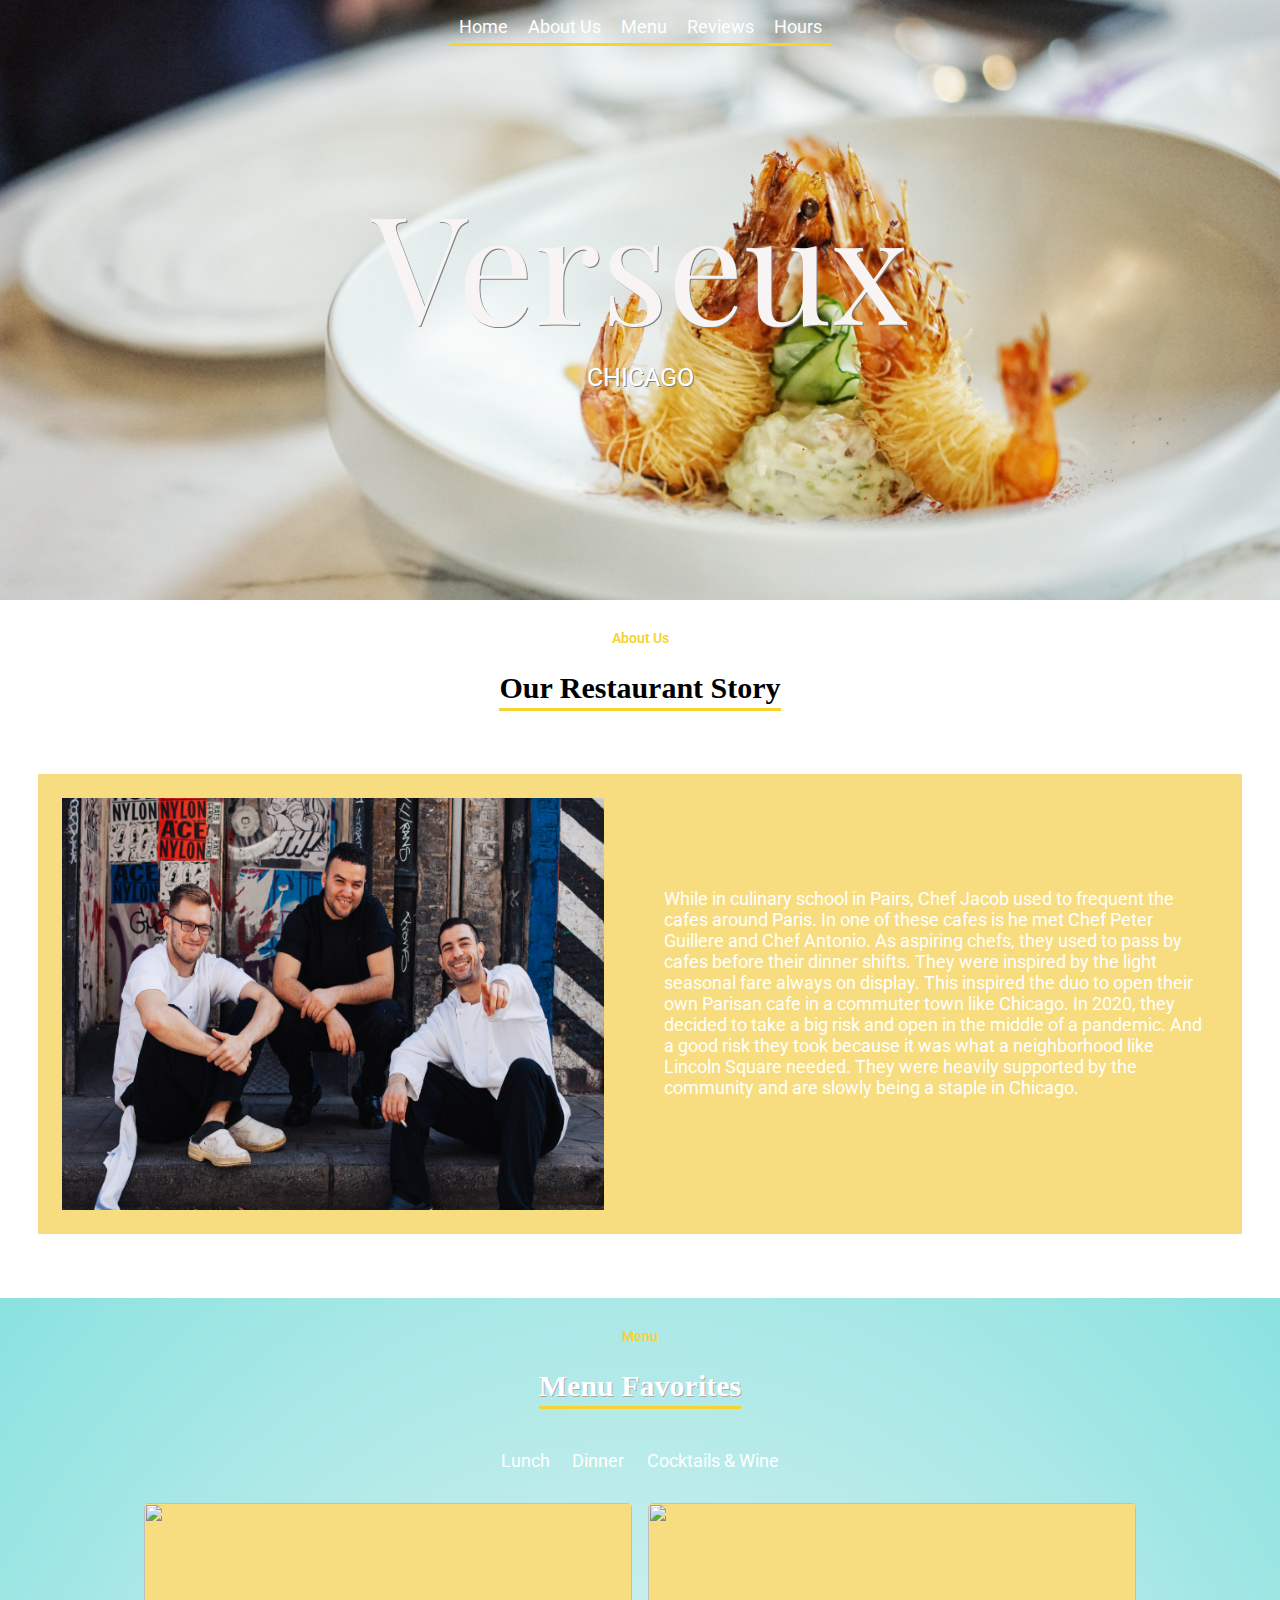
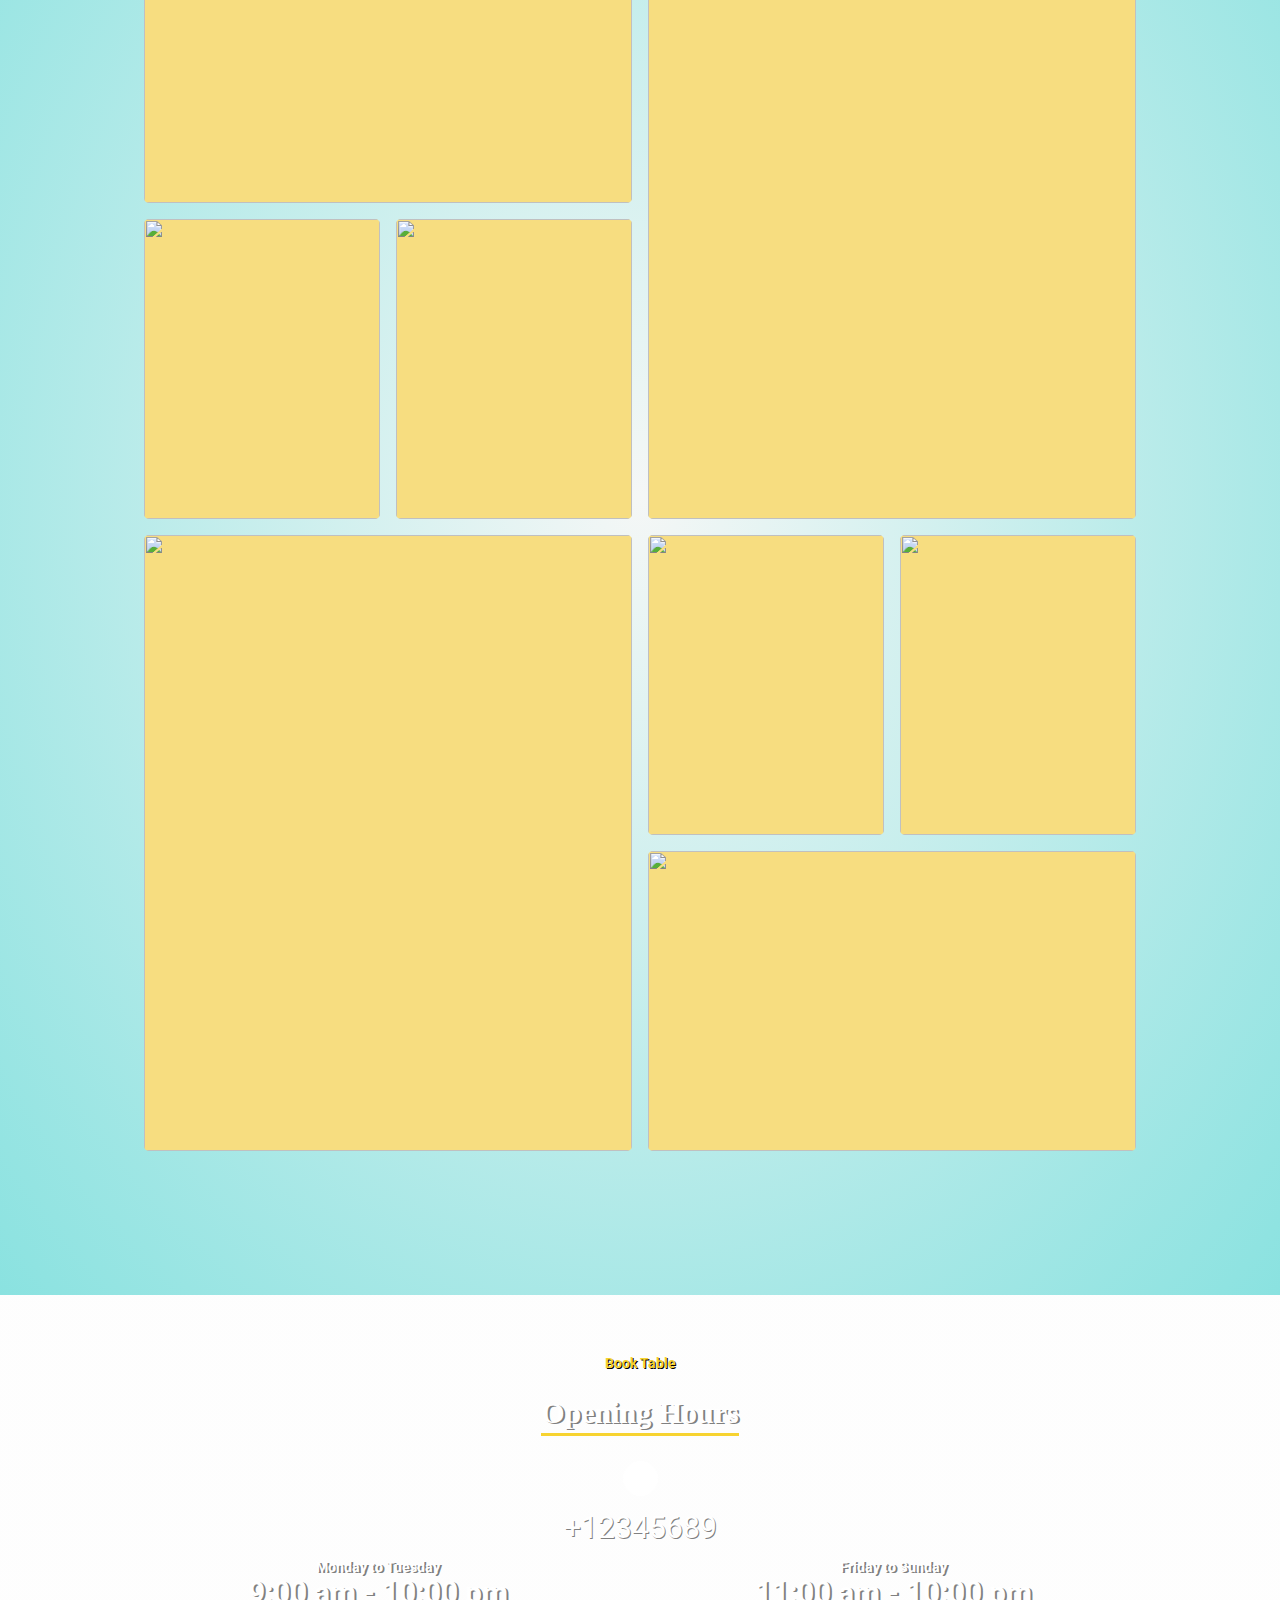
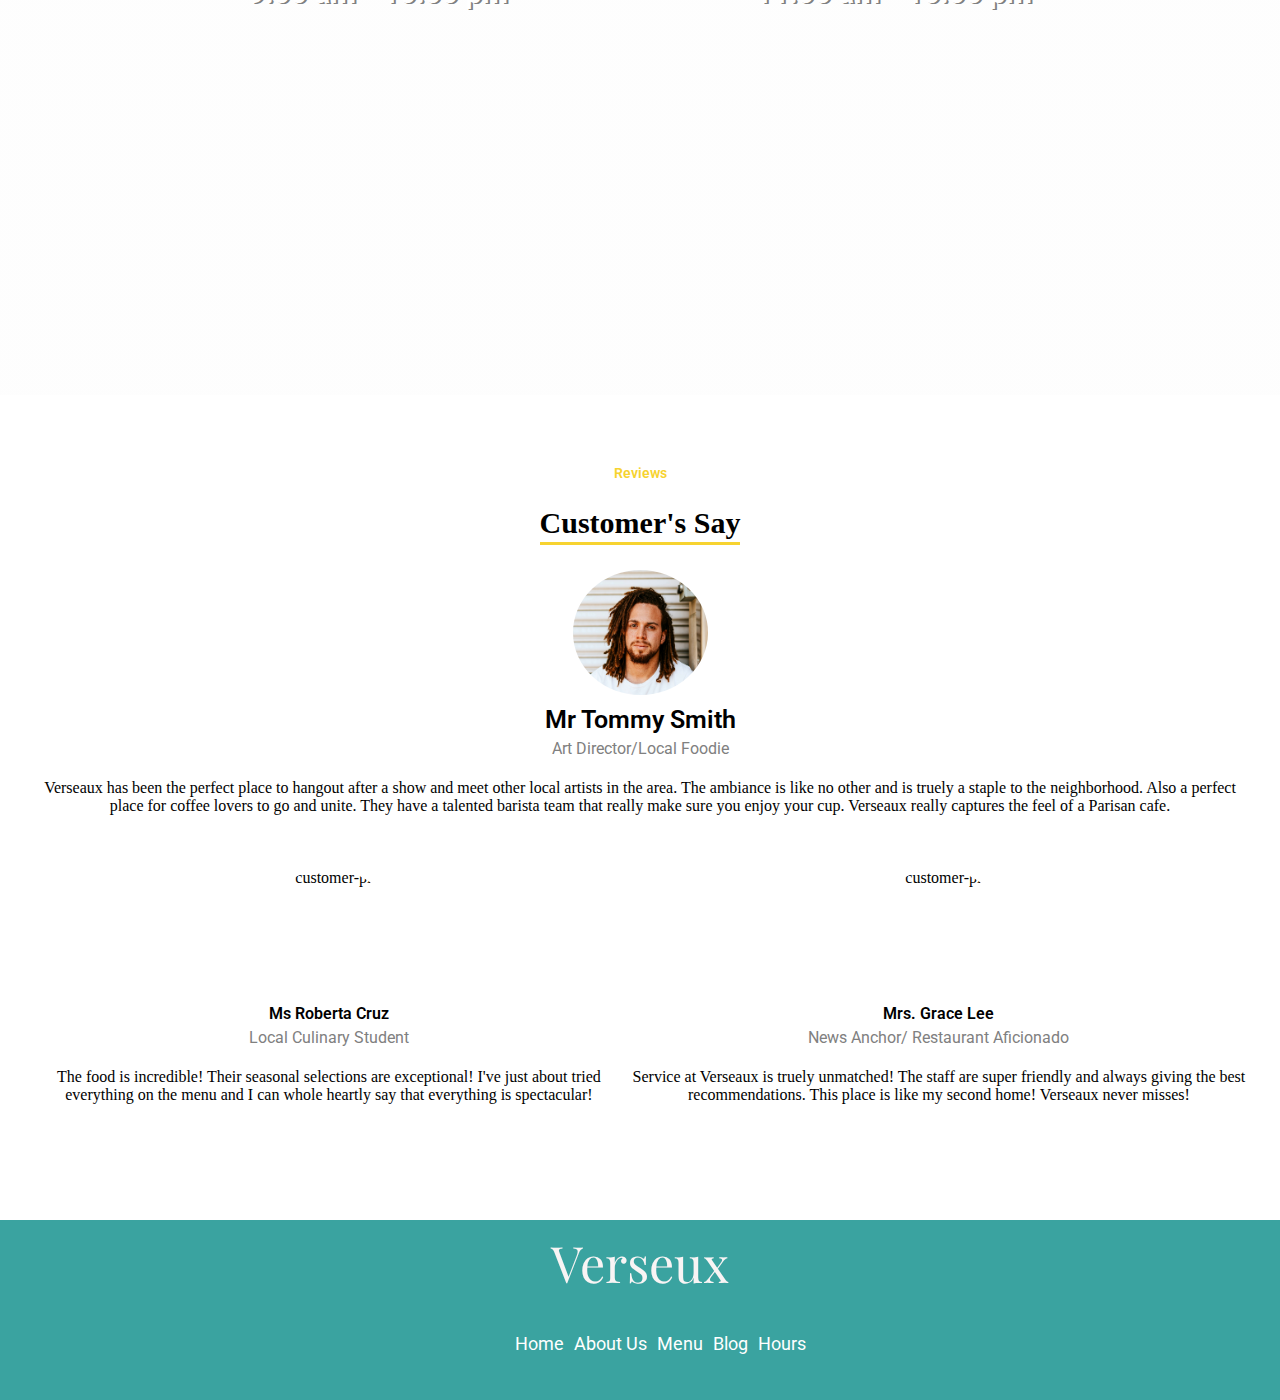
==== commit 380bd81b: "Add files via upload" ====
--- a/index.html
+++ b/index.html
@@ -63,14 +63,62 @@
             </ul>
         </div>
         <div class="pic-div">
-            <img class="image-grid-col-2" src="shrimp-plate.jpg">
-            <img class="image-grid-col-2 image-grid-row-2" src="3cocktails.jpg">
-            <img class="" src="tuna2.jpg">
-            <img class="" src="cocktails.jpg">
-            <img class="image-grid-col-2 image-grid-row-2" src="salmon.jpg">
-            <img class="" src="salad.jpg">
-            <img class="" src="pink cocktail2.jpg">
-            <img class="image-grid-col-2" src="procu.jpg">
+            <div class="thecard grid-col-2">
+                <img class="thefront" src="shrimp-plate.jpg">
+                <div class="theback flipTitle1">Roasted Shrimp Pate Chou</div>
+                <div class="theback thebackdiv"> Savor our sauteed U15 shrimp served with our 
+                    garlic lemon beurre blanc on top of our in-house made choux pastry 
+                </div>
+            </div>
+            <div class="thecard grid-col-2 grid-row-2 grid-row-1">
+                <img class="thefront" src="3cocktails.jpg">
+                <div class="theback flipTitle2">Blood Orange Spirtz</div>
+                <div class="theback thebackdiv3"> Enjoy our happy hour 
+                    signature cocktail! A Verseaux twist on a classic 
+                    aperol spritz with house rosemary and blood orange infused vodka 
+                </div>
+            </div>
+            <div class="thecard">
+                <img class="thefront" src="tuna2.jpg">
+                <div class="theback flipTitle1">Ahi-tuna Spring Salad</div>
+                <div class="theback thebackdiv2">Our spring salad includes
+                    crisp watercress, chopped peanuts, roasted edamame with a wild
+                    caught tuna. 
+                </div>
+            </div>
+            <div class="thecard" >
+                <img class="thefront" src="cocktails.jpg">
+                <div class="theback flipTitle1">Cucumber Splash</div>
+                <div class="theback thebackdiv2">Enjoy our cucumber 
+                    orange cocktail on our summer patio
+                </div>
+            </div>
+            <div class="thecard grid-row-2 grid-col-2 grid-row-1">
+                <img class="thefront" src="salmon.jpg">
+                <div class="theback flipTitle2">Salmon avec Choufleur</div>
+                <div class="theback thebackdiv3"> Try our grilled wild 
+                    caught salmon served with sauteed spinach and 
+                    our cauliflower mash potatoes, garnished with our greek salad
+                </div>
+            </div>
+            <div class="thecard">
+                <img class="thefront" src="salad.jpg">
+                <div class="theback flipTitle1">Brie Salad Split</div>
+                <div class="theback thebackdiv2">Served with brie, prosciutto, and balsamic vinegar</div>
+            </div>
+            <div class="thecard">
+                <img class="thefront" src="pink cocktail2.jpg">
+                <div class="theback flipTitle1">Pink Lady</div>
+                <div class="theback thebackdiv2">Our year round customer favorite 
+                    includes raspberry, mint, with our floral infused vodka</div>
+            </div>
+            <div class="thecard grid-col-2">
+                <img class="thefront" src="procu.jpg">
+                <div class="theback flipTitle1">Grilled Baguette Shareable</div>
+                <div class="theback thebackdiv"> Freshly grilled baguette with 
+                    prosciutto topped with raspberry balsamic with our orange confit
+                </div>
+            </div>
         </div>
     </section>
     
--- a/main.css
+++ b/main.css
@@ -50,10 +50,11 @@
 }
 @media screen and (max-width:480px){
     nav{
-        position: fixed;
+        position:fixed;
         width: 100%; 
         background:#F7D330;
         height:40px;
+        z-index: 1;
     }
     .mainMenu>ul{
         display: flex;
@@ -338,24 +339,65 @@
     grid-auto-rows:var(--row-height);
     gap:var(--gap);
     width:80%;
-    height:auto;
     margin-bottom: 10%;
 }
-.pic-div>img{
-    width: 100%;
-    height: 100%;
+.grid-col-2{
+    grid-column: span 2;
+}
+.grid-row-2{
+    grid-row: span 2;
+}
+.thefront{
+    width:100%;
+    height:100%;
     object-fit: cover;
-}
-.pic-div>img:hover{
-    opacity:85%;
-    transition:opacity 0s;
-}
-.image-grid-col-2{
-    grid-column: span 2;
-}
-.image-grid-row-2{
-    grid-row: span 2;
-}
+    backface-visibility: hidden;
+    overflow: hidden;
+    position:absolute;
+    border-radius: 5px;
+}
+.thecard{
+    transform-style: preserve-3d;
+    transition: all 0.8s ease;
+    position:relative;
+    background:#f7DD80;
+    border-radius: 5px;
+}
+.thecard:hover{
+    transform: rotateY(180deg);
+}
+.theback{
+    position: absolute;
+    backface-visibility: hidden; 
+    overflow: hidden; 
+    transform: rotateY(180deg);
+    text-align: center;
+    font-family: "roboto";
+    color:white;
+}
+.thebackdiv{
+    margin: 25% 15% 0 15%;
+}
+.thebackdiv2{
+    margin: 40% 15% 0 15%;
+}
+.flipTitle1{
+    font-size: 20px;
+    margin-top:10%;
+    left: 0;
+    right: 0;
+}
+.flipTitle2{
+    font-size: 25px;
+    margin-top: 30%;
+    left: 0;
+    right: 0;
+}
+.thebackdiv3{
+    margin: 50% 15% 0 15%;
+    font-size: 20px;
+}
+
 @media (min-width:491px) and (max-width:850px) {
     .pic-div{
         --num-cols:2;
@@ -367,13 +409,32 @@
             --num-cols:2;
             --row-height: auto;
         }
-    }
-
-
-
-/*///////////////////////////////
+        .thefront{
+            height:250px;
+            object-fit: cover;
+            position:absolute;
+        }
+        .thecard{
+            height:250px;
+            position:relative;
+        }
+        .theback{
+            font-size: .7em;
+            height:auto;
+            position:absolute;
+        }
+        .flipTitle2{
+            margin-top: 10%;
+        }
+        .thebackdiv3{
+            margin: 25% 15% 0 15%;
+        }
+    }
+
+
+/* /////////////////////////////
 SECTION 4 ---HOURS
-///////////////////////////////*/
+///////////////////////// */
 
 
 .section4{
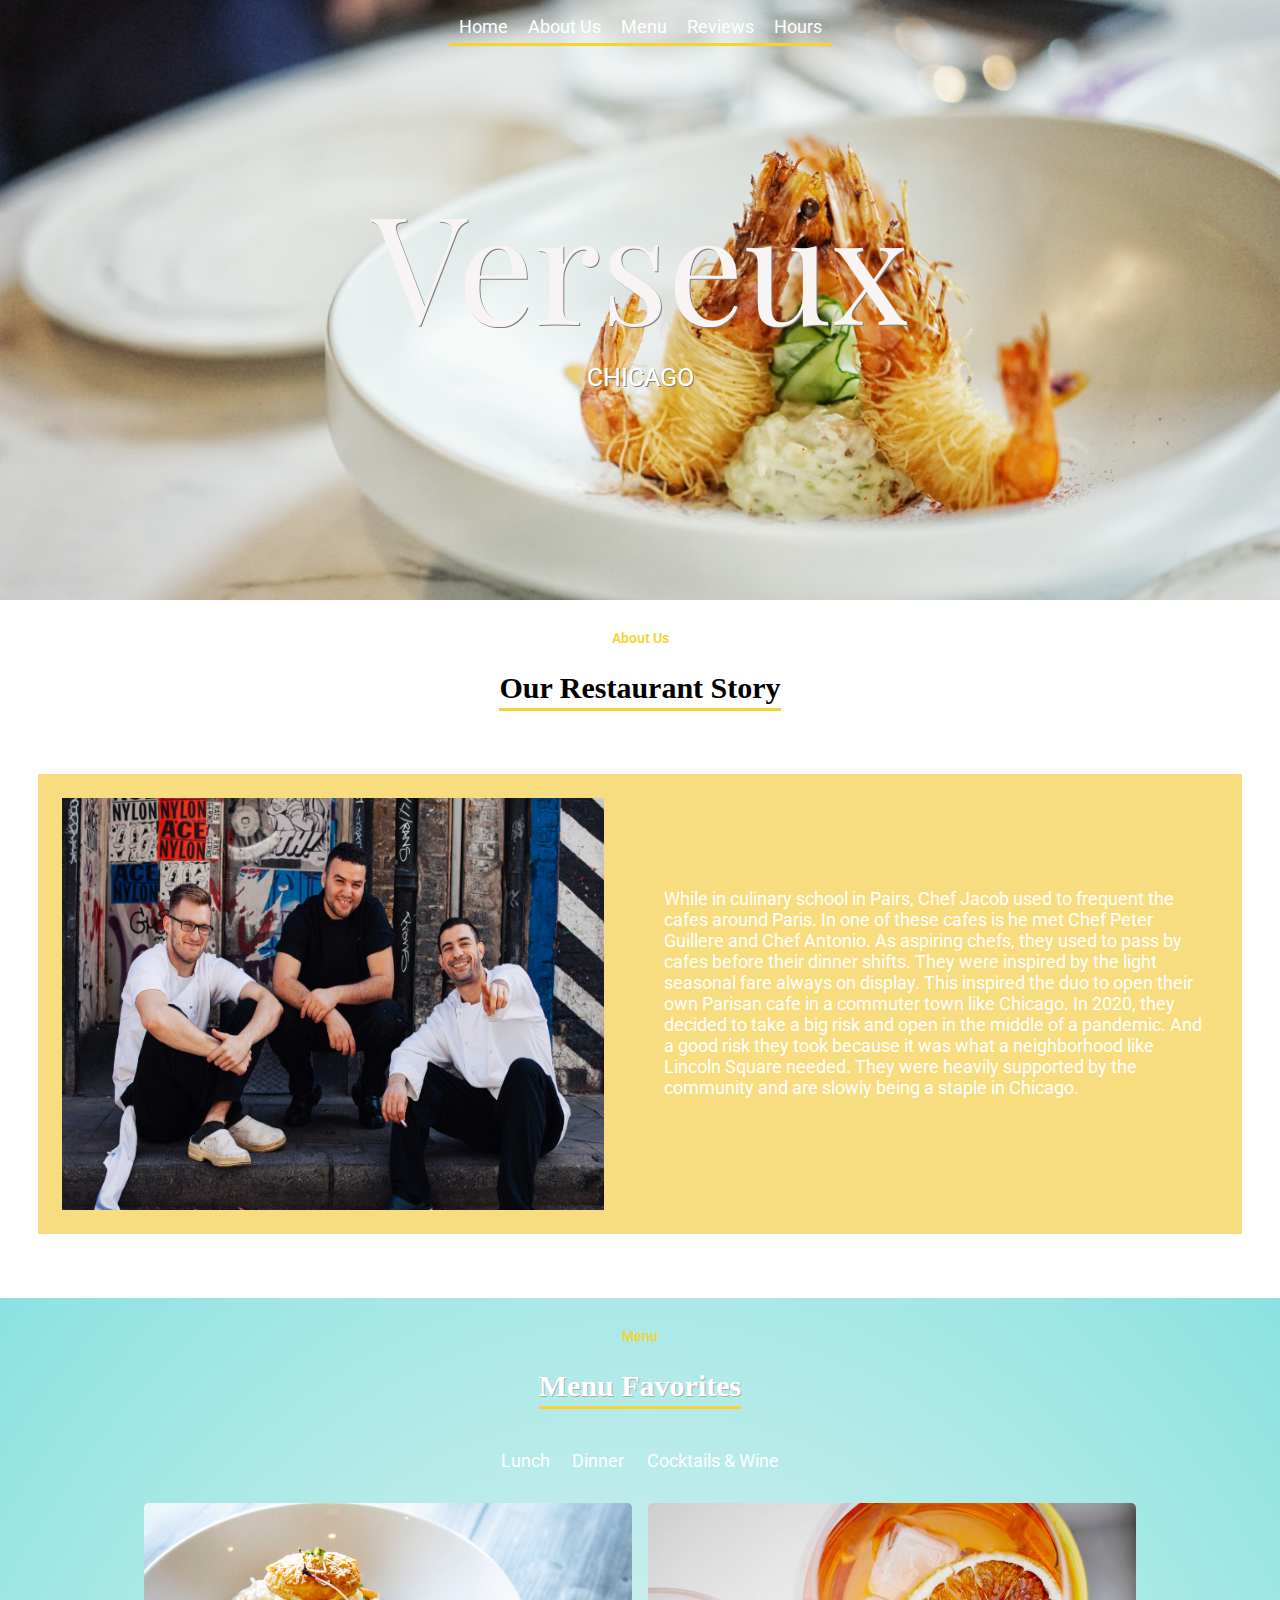
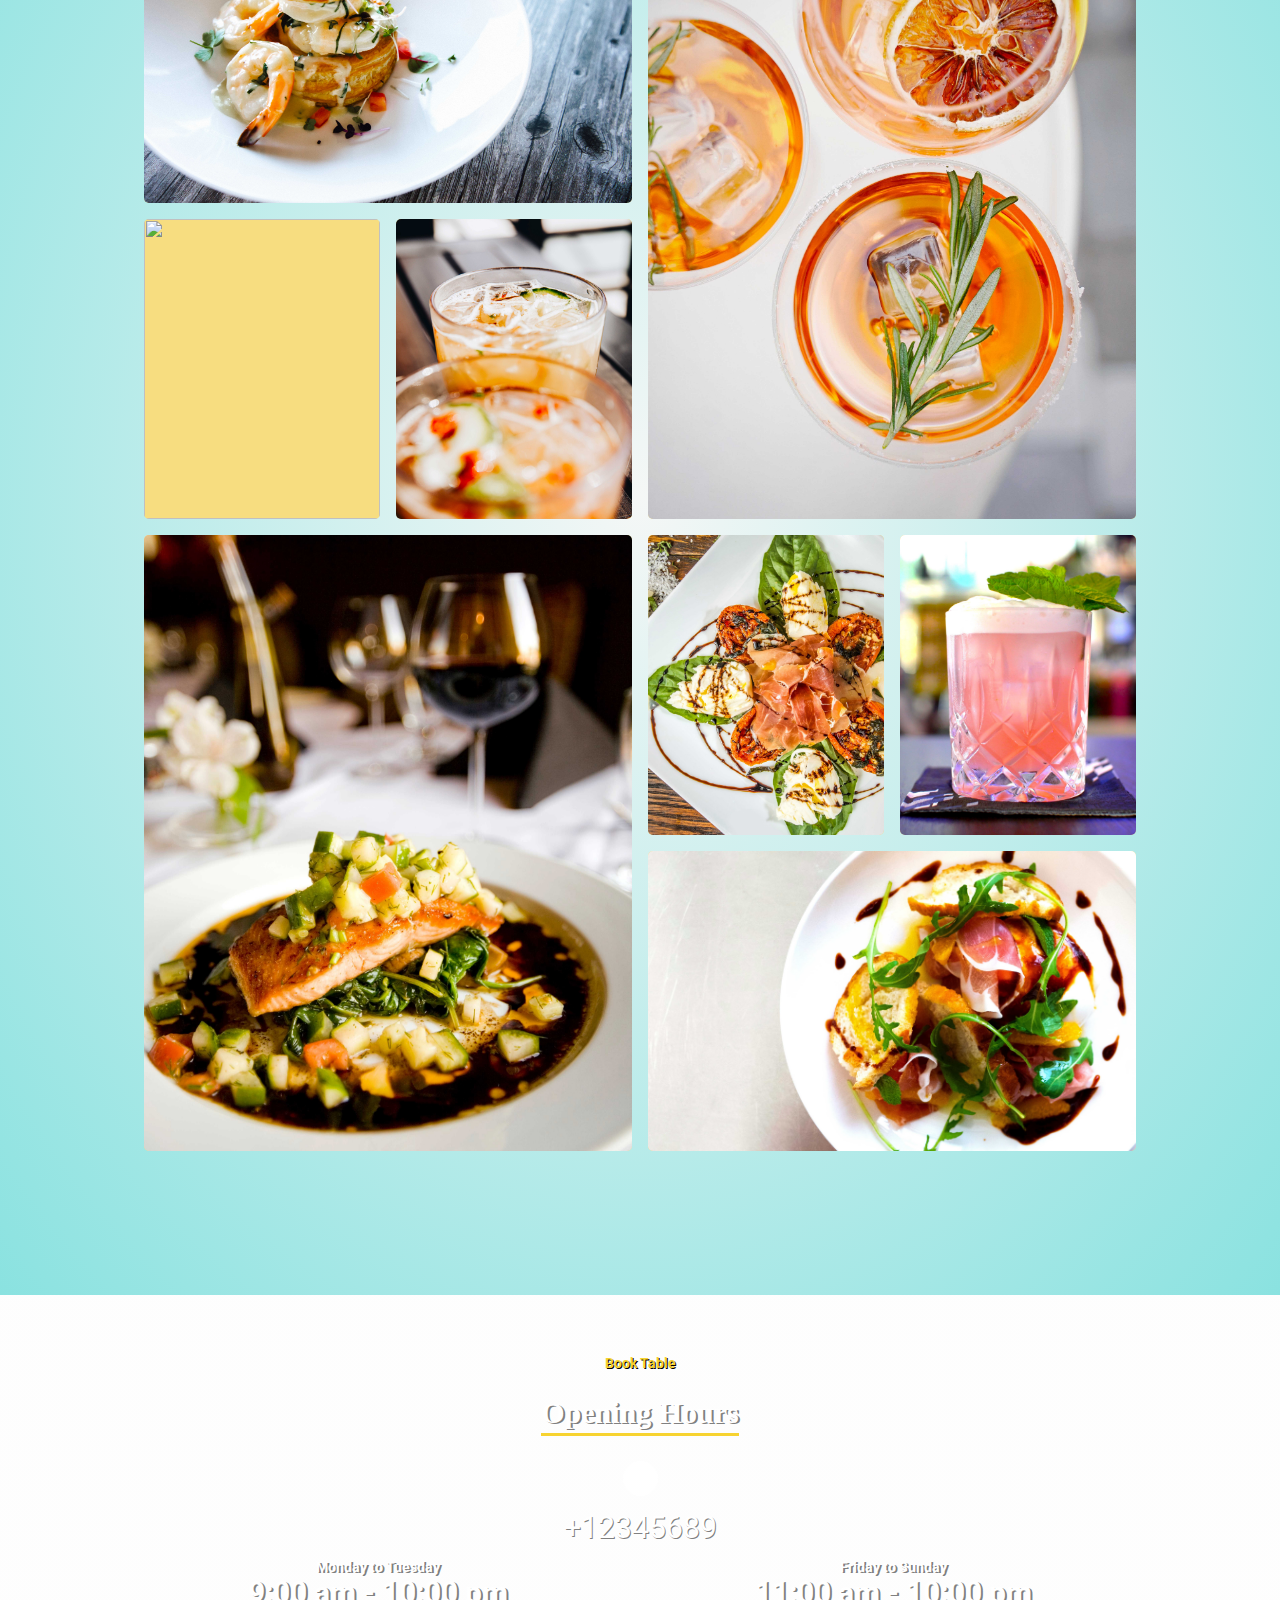
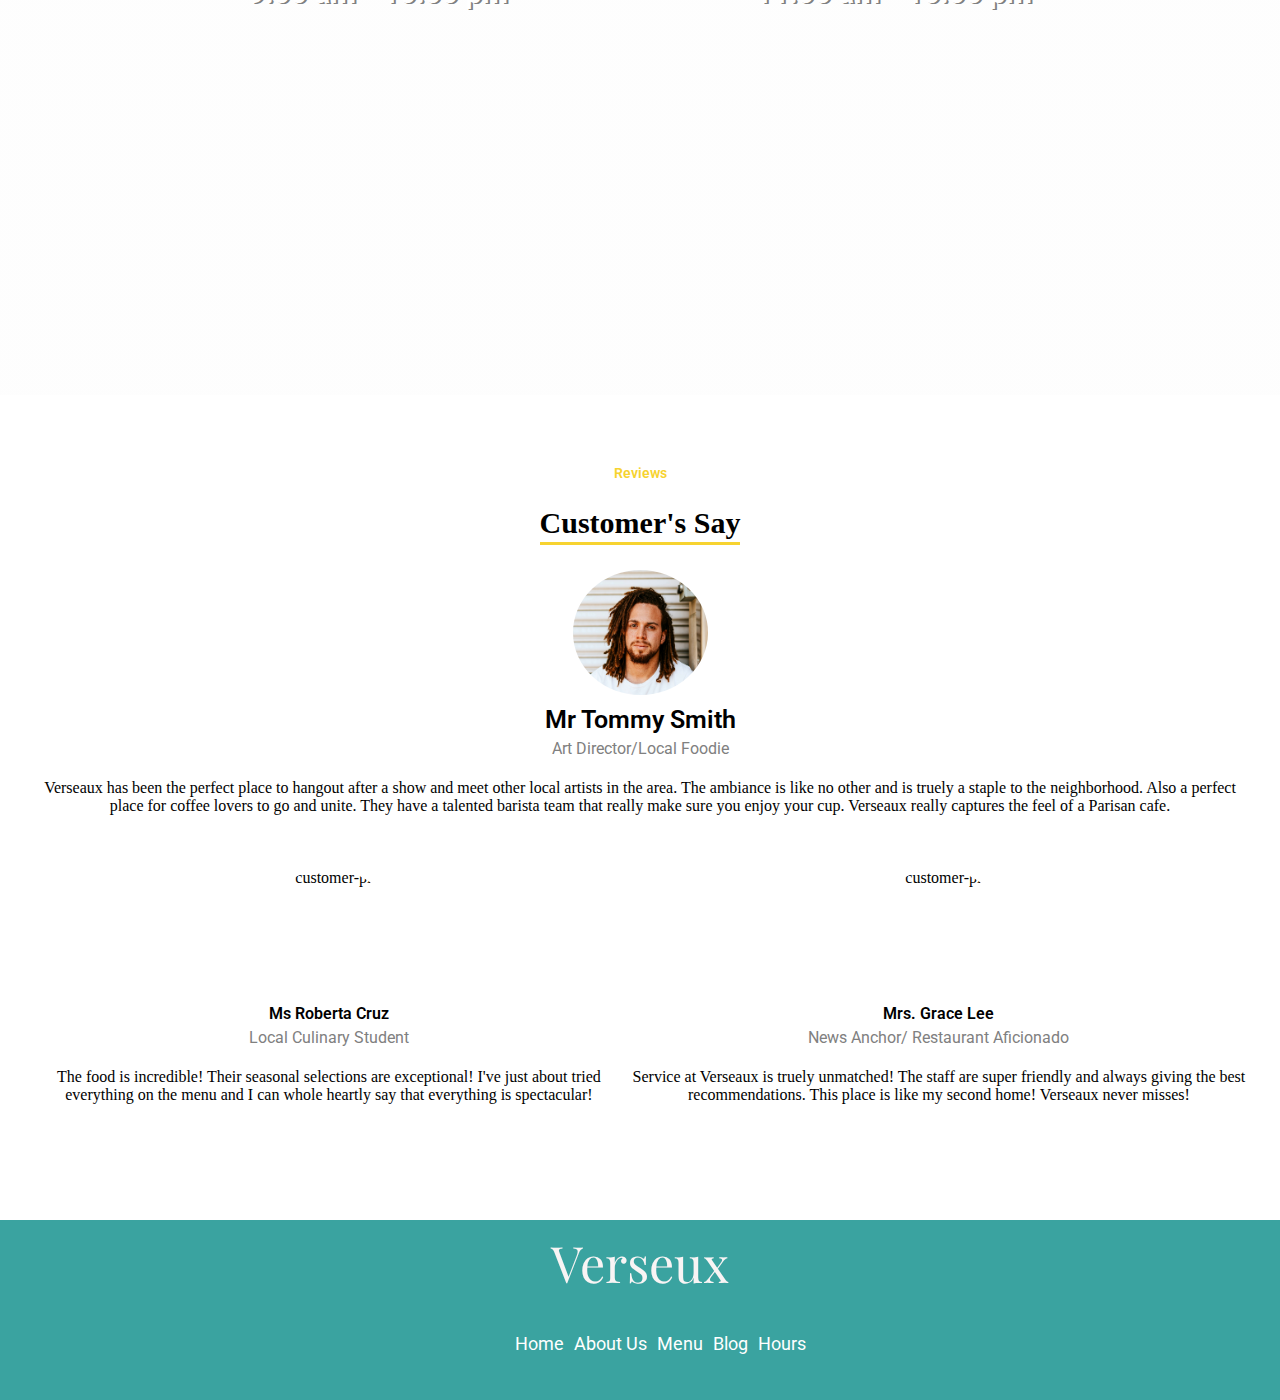
==== commit 85b131a6: "Add files via upload" ====
--- a/index.html
+++ b/index.html
@@ -42,7 +42,7 @@
         <span class="section-titles" id="about-us">About Us</span>
         <h2>Our Restaurant Story</h2>
         <div>
-            <img src="chefs.jpg">   
+            <img src="chefsResize.jpg">   
             <p>While in culinary school in Pairs, Chef Jacob used to frequent the cafes around Paris. In one of these cafes is he
                 met Chef Peter Guillere and Chef Antonio. As aspiring chefs, they used to pass by cafes before their dinner shifts. 
                 They were inspired by the light seasonal fare always on display. This inspired the duo to open their own Parisan cafe in a commuter town like Chicago. 
@@ -64,14 +64,14 @@
         </div>
         <div class="pic-div">
             <div class="thecard grid-col-2">
-                <img class="thefront" src="shrimp-plate.jpg">
+                <img class="thefront" src="shrimp-plateResize.jpg">
                 <div class="theback flipTitle1">Roasted Shrimp Pate Chou</div>
                 <div class="theback thebackdiv"> Savor our sauteed U15 shrimp served with our 
                     garlic lemon beurre blanc on top of our in-house made choux pastry 
                 </div>
             </div>
             <div class="thecard grid-col-2 grid-row-2 grid-row-1">
-                <img class="thefront" src="3cocktails.jpg">
+                <img class="thefront" src="3cocktailsResize.jpg">
                 <div class="theback flipTitle2">Blood Orange Spirtz</div>
                 <div class="theback thebackdiv3"> Enjoy our happy hour 
                     signature cocktail! A Verseaux twist on a classic 
@@ -79,7 +79,7 @@
                 </div>
             </div>
             <div class="thecard">
-                <img class="thefront" src="tuna2.jpg">
+                <img class="thefront" src="tuna2Resize.jpg">
                 <div class="theback flipTitle1">Ahi-tuna Spring Salad</div>
                 <div class="theback thebackdiv2">Our spring salad includes
                     crisp watercress, chopped peanuts, roasted edamame with a wild
@@ -87,14 +87,14 @@
                 </div>
             </div>
             <div class="thecard" >
-                <img class="thefront" src="cocktails.jpg">
+                <img class="thefront" src="cocktailsResize.jpg">
                 <div class="theback flipTitle1">Cucumber Splash</div>
                 <div class="theback thebackdiv2">Enjoy our cucumber 
                     orange cocktail on our summer patio
                 </div>
             </div>
             <div class="thecard grid-row-2 grid-col-2 grid-row-1">
-                <img class="thefront" src="salmon.jpg">
+                <img class="thefront" src="salmonResize.jpg">
                 <div class="theback flipTitle2">Salmon avec Choufleur</div>
                 <div class="theback thebackdiv3"> Try our grilled wild 
                     caught salmon served with sauteed spinach and 
@@ -102,18 +102,18 @@
                 </div>
             </div>
             <div class="thecard">
-                <img class="thefront" src="salad.jpg">
+                <img class="thefront" src="saladResize.jpg">
                 <div class="theback flipTitle1">Brie Salad Split</div>
                 <div class="theback thebackdiv2">Served with brie, prosciutto, and balsamic vinegar</div>
             </div>
             <div class="thecard">
-                <img class="thefront" src="pink cocktail2.jpg">
+                <img class="thefront" src="pink cocktail2Resize.jpg">
                 <div class="theback flipTitle1">Pink Lady</div>
                 <div class="theback thebackdiv2">Our year round customer favorite 
                     includes raspberry, mint, with our floral infused vodka</div>
             </div>
             <div class="thecard grid-col-2">
-                <img class="thefront" src="procu.jpg">
+                <img class="thefront" src="procuResize.jpg">
                 <div class="theback flipTitle1">Grilled Baguette Shareable</div>
                 <div class="theback thebackdiv"> Freshly grilled baguette with 
                     prosciutto topped with raspberry balsamic with our orange confit
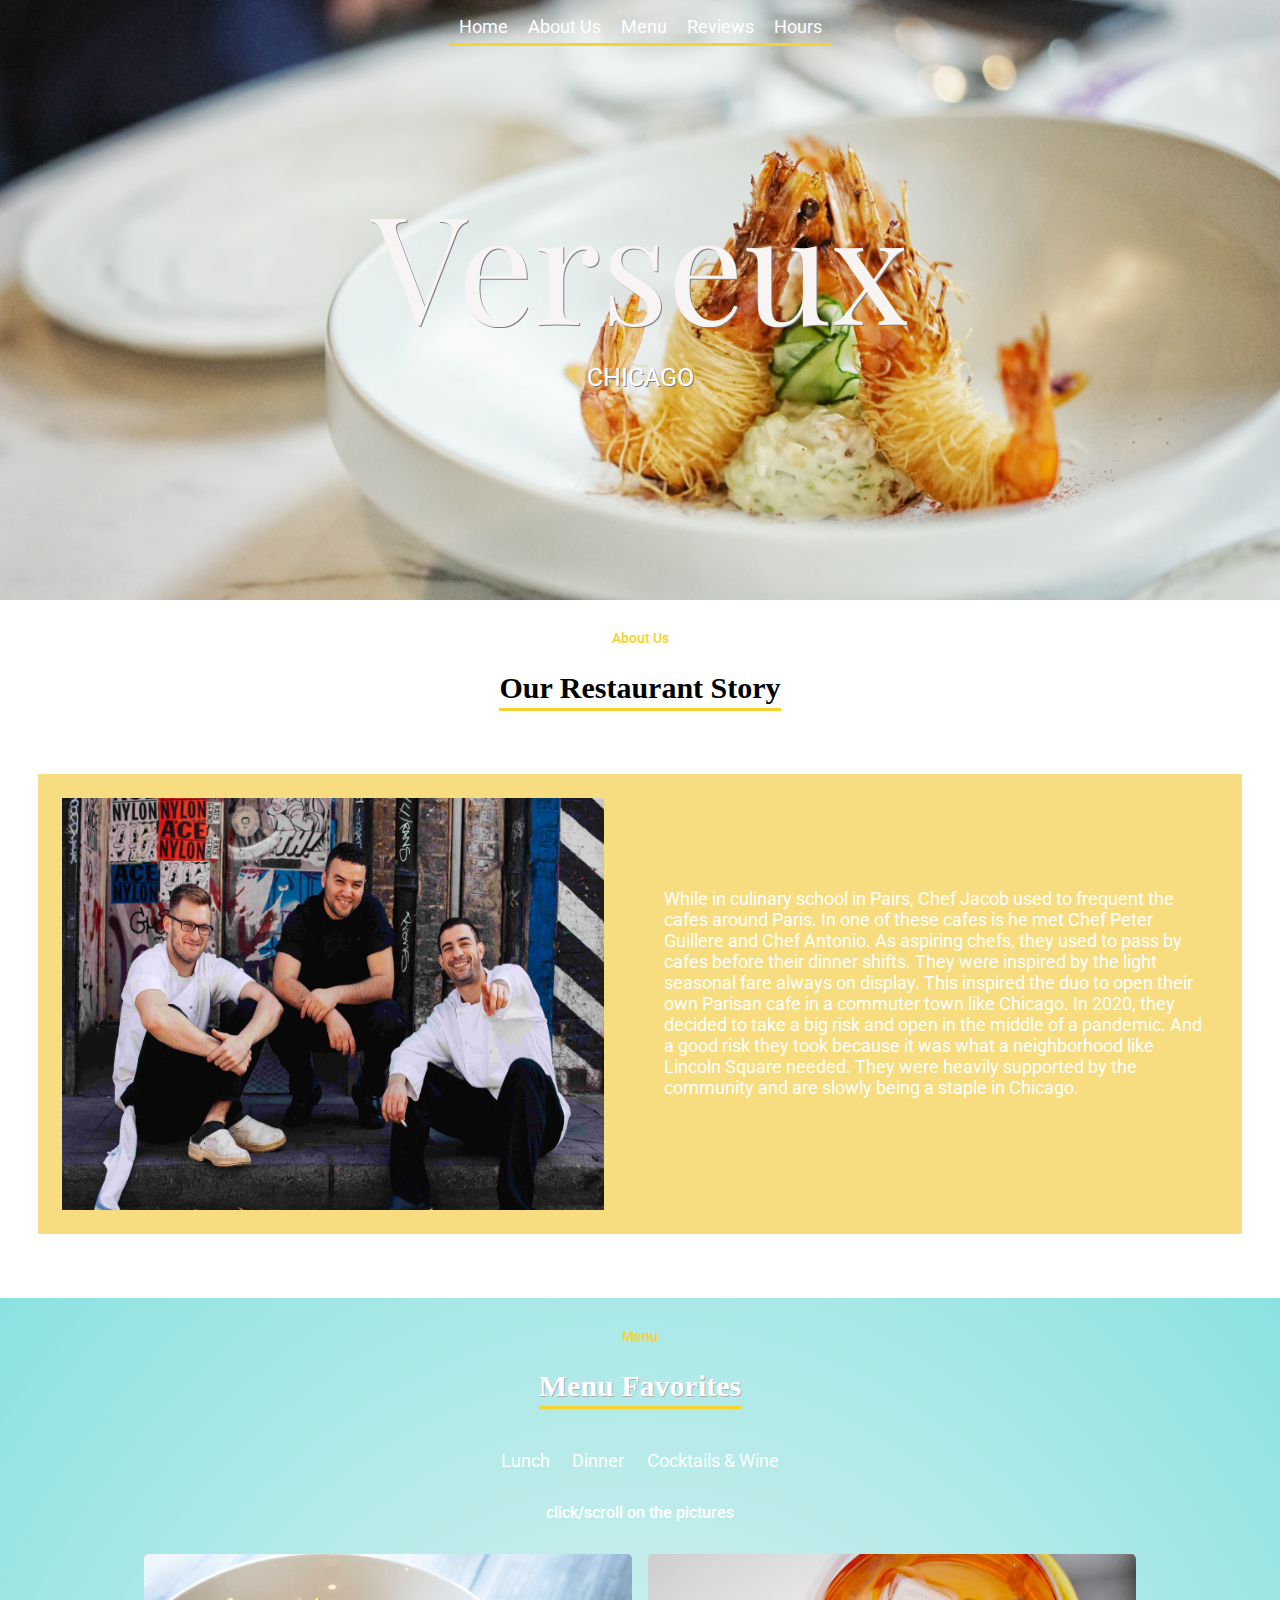
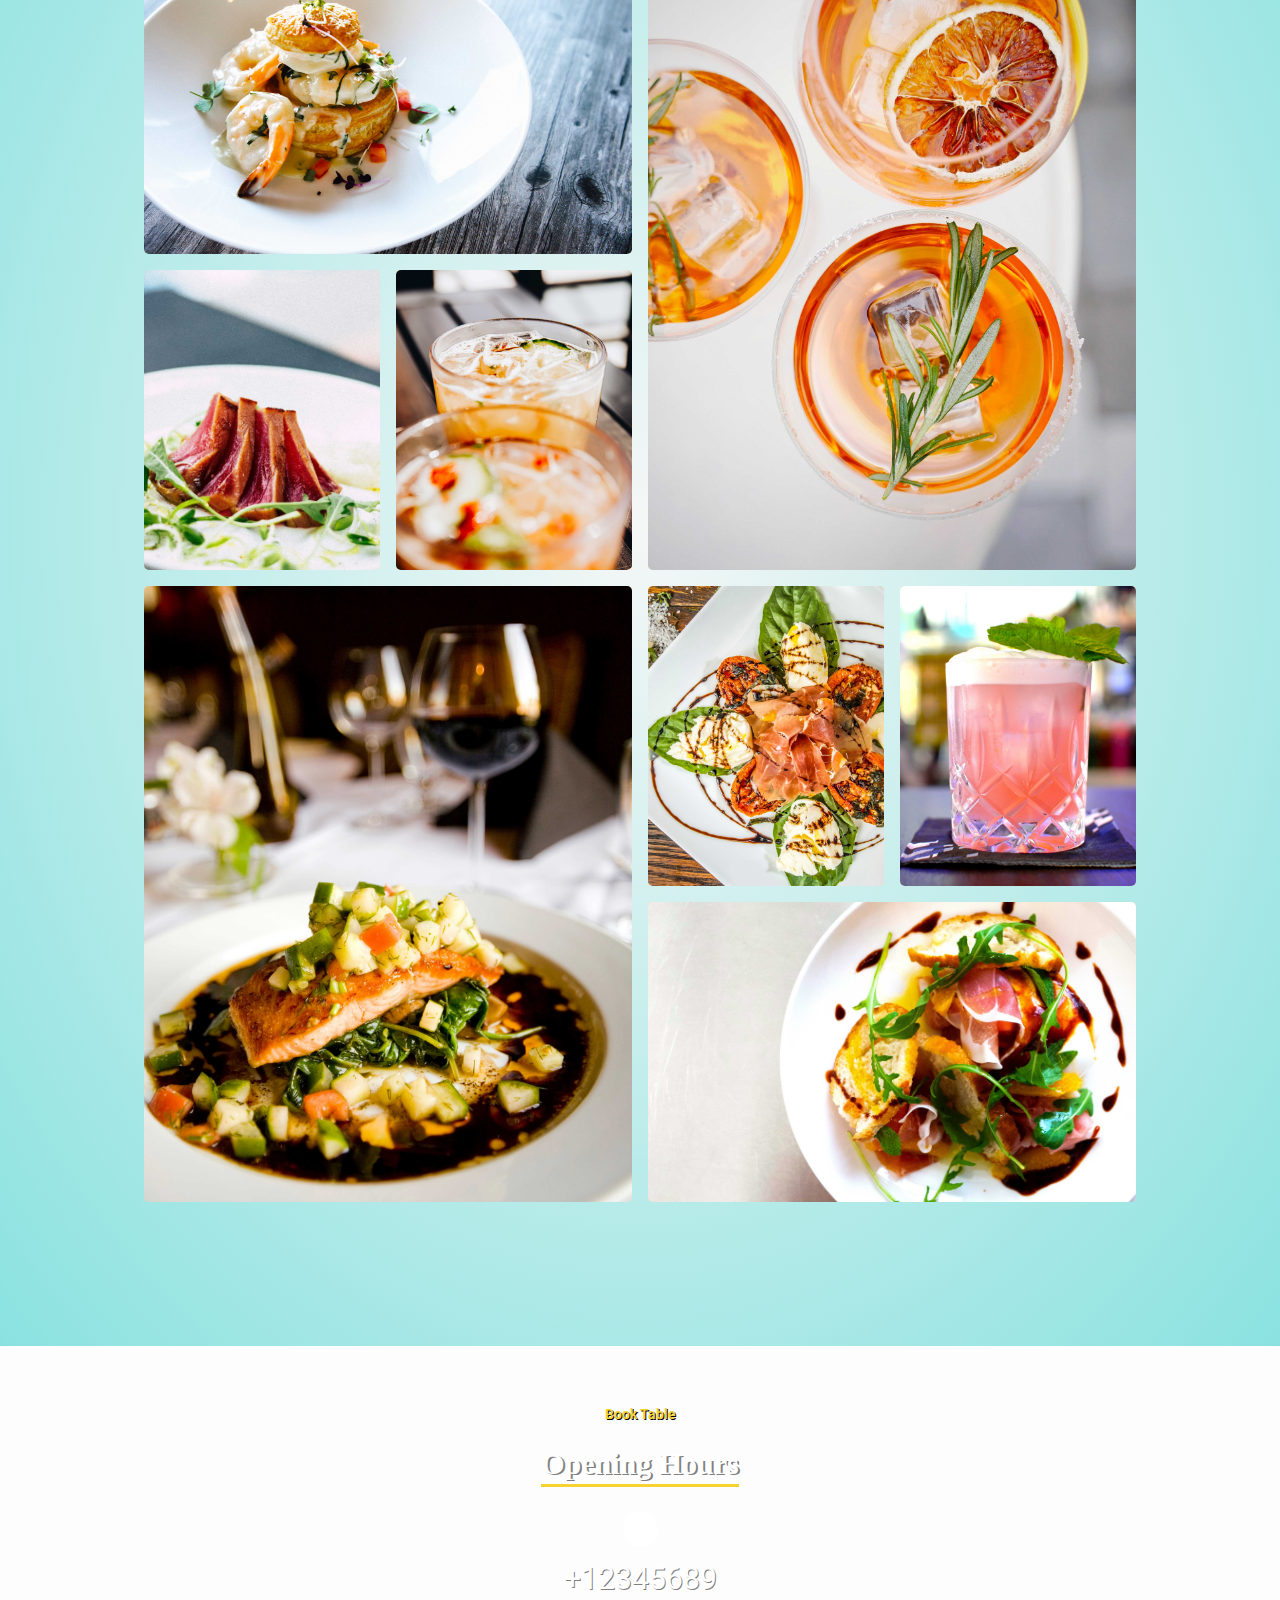
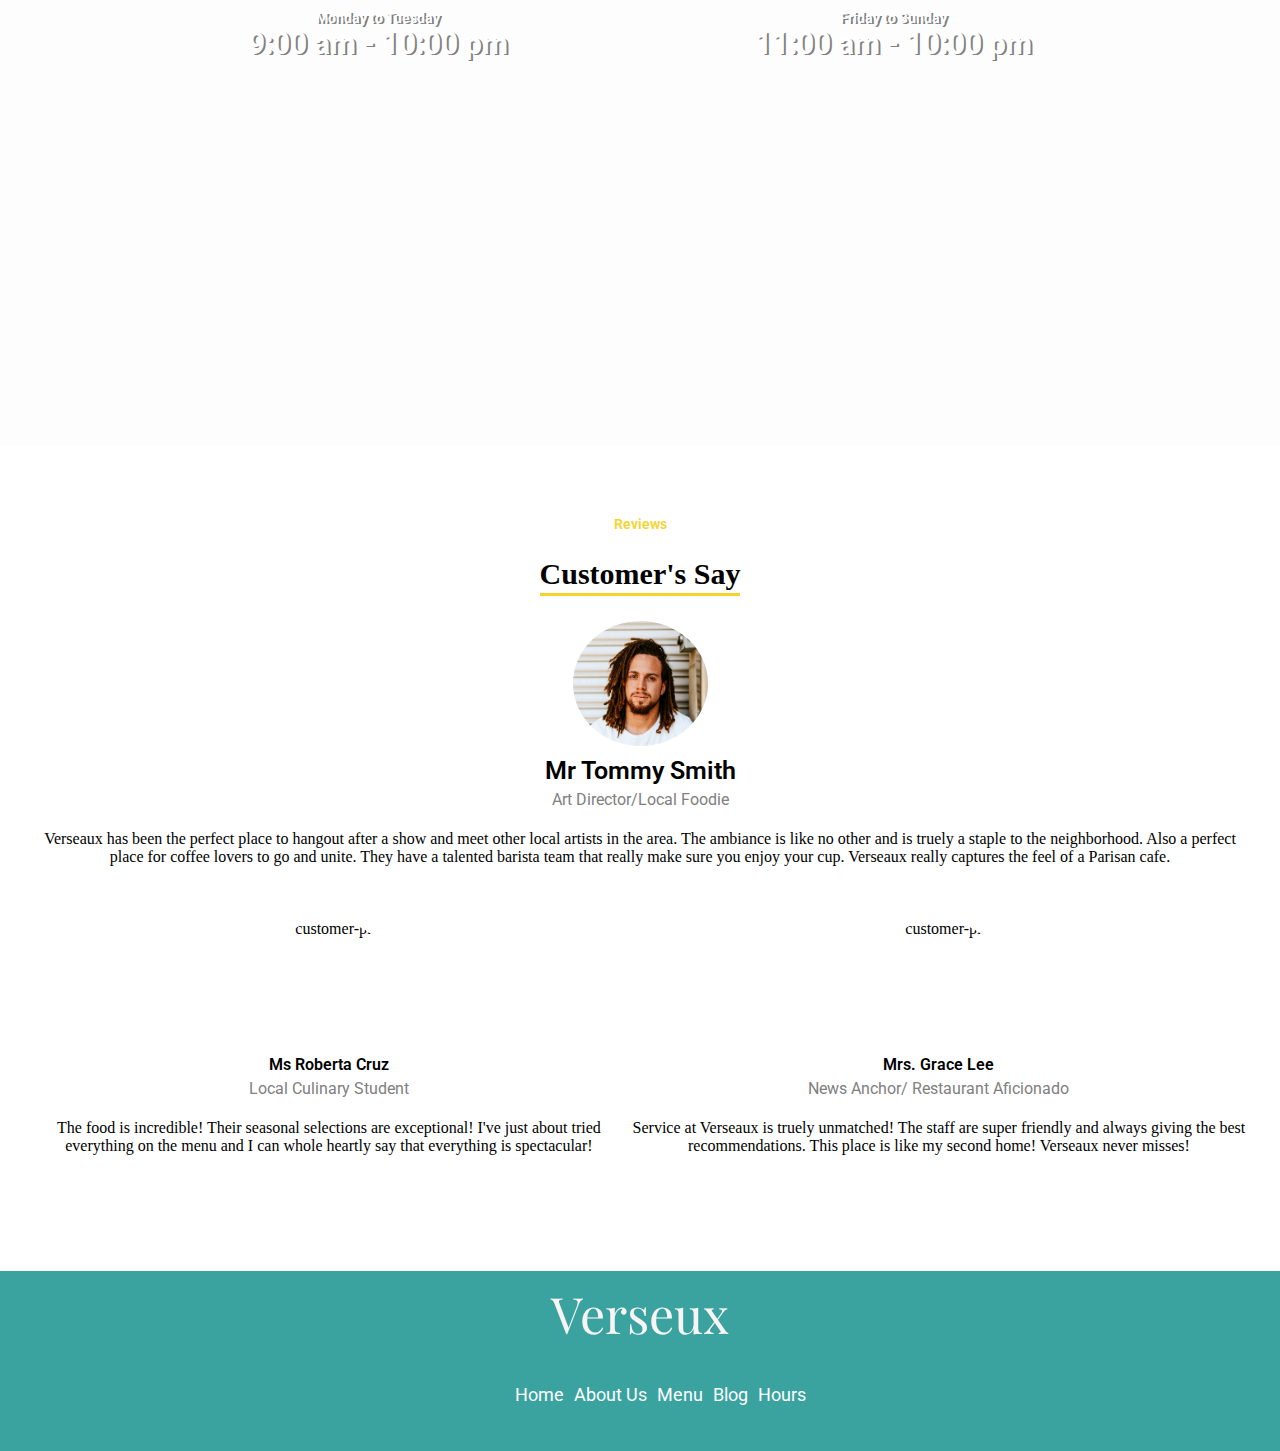
==== commit d8bf43d7: "Add files via upload" ====
--- a/index.html
+++ b/index.html
@@ -62,6 +62,7 @@
                 <li><a href="#">Cocktails & Wine</a></li>
             </ul>
         </div>
+        <p>click/scroll on the pictures</p>
         <div class="pic-div">
             <div class="thecard grid-col-2">
                 <img class="thefront" src="shrimp-plateResize.jpg">
--- a/main.css
+++ b/main.css
@@ -328,6 +328,11 @@
     height:auto;
     font-family:"roboto";
 }
+.section3>p{
+    color:white;
+    font-weight: 550;
+    font-family: "roboto";
+}
 .pic-div{
     --gap:16px;
     --num-cols:4;
